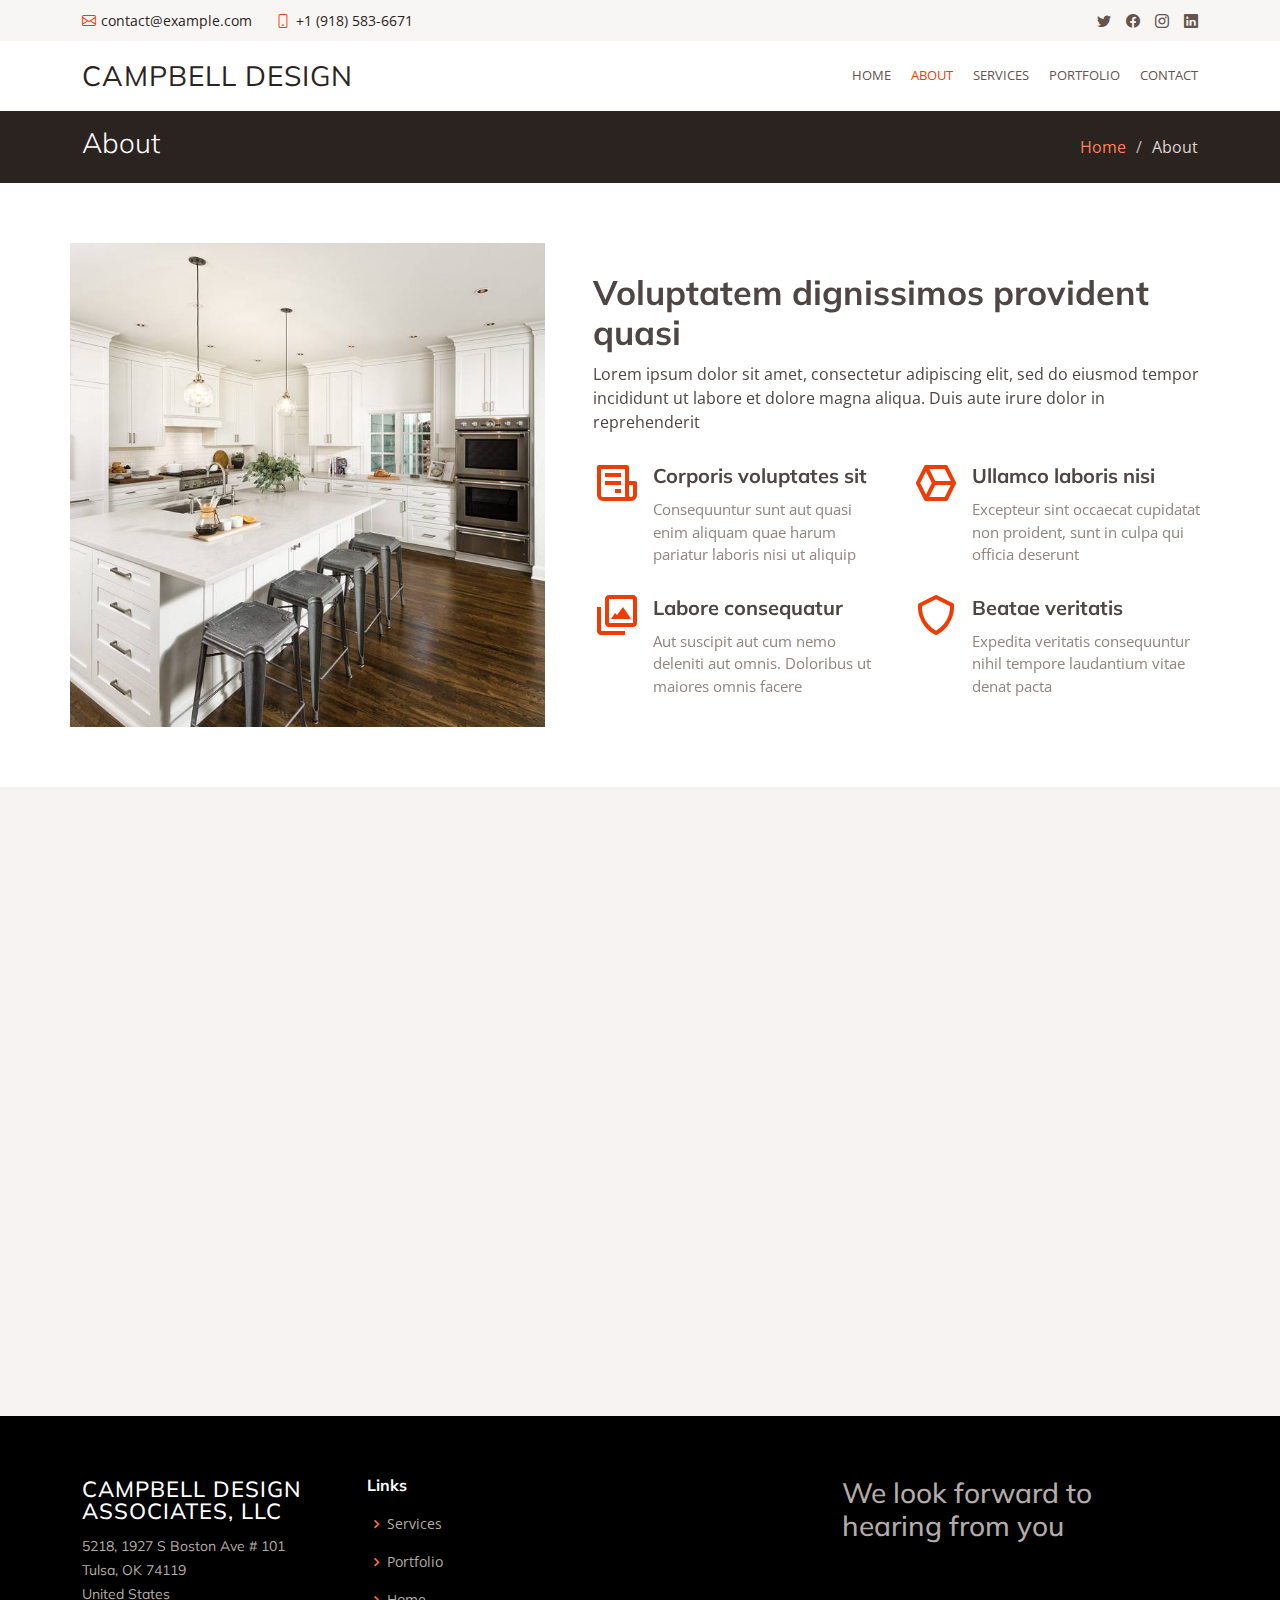
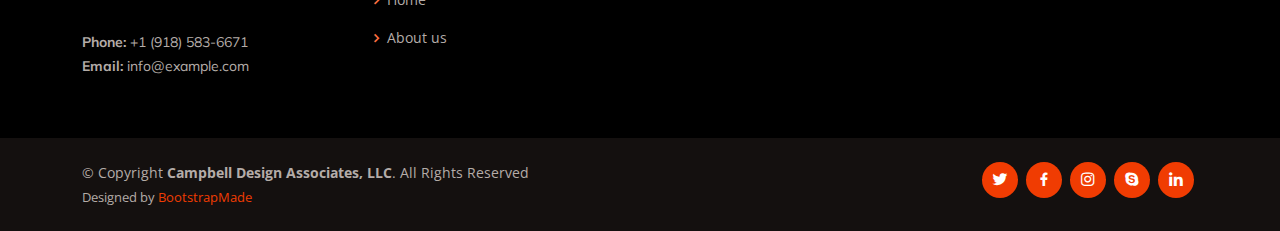
==== about.html @ c4452cfa "Update about.html" ====
<!DOCTYPE html>
<html lang="en">

<head>
  <meta charset="utf-8">
  <meta content="width=device-width, initial-scale=1.0" name="viewport">

  <title>About - Campbell Design Associates</title>
  <meta content="" name="description">
  <meta content="" name="keywords">

  <!-- Favicons -->
  <link href="assets/img/faviconhouse2.png" rel="icon">
  <link href="assets/img/apple-touch-icon.png" rel="apple-touch-icon">

  <!-- Google Fonts -->
  <link href="https://fonts.googleapis.com/css?family=Open+Sans:300,300i,400,400i,600,600i,700,700i|Muli:300,300i,400,400i,500,500i,600,600i,700,700i|Poppins:300,300i,400,400i,500,500i,600,600i,700,700i" rel="stylesheet">

  <!-- Vendor CSS Files -->
  <link href="assets/vendor/animate.css/animate.min.css" rel="stylesheet">
  <link href="assets/vendor/aos/aos.css" rel="stylesheet">
  <link href="assets/vendor/bootstrap/css/bootstrap.min.css" rel="stylesheet">
  <link href="assets/vendor/bootstrap-icons/bootstrap-icons.css" rel="stylesheet">
  <link href="assets/vendor/boxicons/css/boxicons.min.css" rel="stylesheet">
  <link href="assets/vendor/glightbox/css/glightbox.min.css" rel="stylesheet">
  <link href="assets/vendor/swiper/swiper-bundle.min.css" rel="stylesheet">

  <!-- Template Main CSS File -->
  <link href="assets/css/style.css" rel="stylesheet">

  <!-- =======================================================
  * Template Name: Flattern - v4.3.0
  * Template URL: https://bootstrapmade.com/flattern-multipurpose-bootstrap-template/
  * Author: BootstrapMade.com
  * License: https://bootstrapmade.com/license/
  ======================================================== -->
</head>

<body>

  <!-- ======= Top Bar ======= -->
  <section id="topbar" class="d-flex align-items-center">
    <div class="container d-flex justify-content-center justify-content-md-between">
      <div class="contact-info d-flex align-items-center">
        <i class="bi bi-envelope d-flex align-items-center"><a href="mailto:contact@example.com">contact@example.com</a></i>
        <i class="bi bi-phone d-flex align-items-center ms-4"><span>+1 (918) 583-6671</span></i>
      </div>
      <div class="social-links d-none d-md-flex align-items-center">
        <a href="#" class="twitter"><i class="bi bi-twitter"></i></a>
        <a href="#" class="facebook"><i class="bi bi-facebook"></i></a>
        <a href="#" class="instagram"><i class="bi bi-instagram"></i></a>
        <a href="#" class="linkedin"><i class="bi bi-linkedin"></i></i></a>
      </div>
    </div>
  </section>

  <!-- ======= Header ======= -->
  <header id="header" class="d-flex align-items-center">
    <div class="container d-flex justify-content-between">

      <div class="logo">
        <h1 class="text-light"><a href="index.html">Campbell Design</a></h1>
        <!-- Uncomment below if you prefer to use an image logo -->
        <!-- <a href="index.html"><img src="assets/img/logo.png" alt="" class="img-fluid"></a>-->
      </div>

      <nav id="navbar" class="navbar">
        <ul>
          <li><a href="index.html">Home</a></li>
          <li><a class="active" href="about.html">About</a></li>
          <li><a href="services.html">Services</a></li>
          <!--<li><a href="testimonials.html">Testimonials</a></li>-->
          <!--<li><a href="pricing.html">Pricing</a></li>-->
          <li><a href="portfolio.html">Portfolio</a></li>
          <!--<li><a href="blog.html">Blog</a></li>-->
          <!--<li class="dropdown"><a href="#"><span>Drop Down</span> <i class="bi bi-chevron-down"></i></a>
            <ul>
              <li><a href="#">Drop Down 1</a></li>
              <li class="dropdown"><a href="#"><span>Deep Drop Down</span> <i class="bi bi-chevron-right"></i></a>
                <ul>
                  <li><a href="#">Deep Drop Down 1</a></li>
                  <li><a href="#">Deep Drop Down 2</a></li>
                  <li><a href="#">Deep Drop Down 3</a></li>
                  <li><a href="#">Deep Drop Down 4</a></li>
                  <li><a href="#">Deep Drop Down 5</a></li>
                </ul>
              </li>
              <li><a href="#">Drop Down 2</a></li>
              <li><a href="#">Drop Down 3</a></li>
              <li><a href="#">Drop Down 4</a></li>
            </ul>
          </li> -->
          <li><a href="contact.html">Contact</a></li>
        </ul>
        <i class="bi bi-list mobile-nav-toggle"></i>
      </nav><!-- .navbar -->

    </div>
  </header><!-- End Header -->

  <main id="main">

    <!-- ======= Breadcrumbs ======= -->
    <section id="breadcrumbs" class="breadcrumbs">
      <div class="container">

        <div class="d-flex justify-content-between align-items-center">
          <h2>About</h2>
          <ol>
            <li><a href="index.html">Home</a></li>
            <li>About</li>
          </ol>
        </div>

      </div>
    </section><!-- End Breadcrumbs -->

    <!-- ======= About Us Section ======= -->
    <section id="about-us" class="about-us">
      <div class="container">

        <div class="row no-gutters">
          <div class="image col-xl-5 d-flex align-items-stretch justify-content-center justify-content-lg-start" data-aos="fade-right"></div>
          <div class="col-xl-7 ps-0 ps-lg-5 pe-lg-1 d-flex align-items-stretch">
            <div class="content d-flex flex-column justify-content-center">
              <h3 data-aos="fade-up">Voluptatem dignissimos provident quasi</h3>
              <p data-aos="fade-up">
                Lorem ipsum dolor sit amet, consectetur adipiscing elit, sed do eiusmod tempor incididunt ut labore et dolore magna aliqua. Duis aute irure dolor in reprehenderit
              </p>
              <div class="row">
                <div class="col-md-6 icon-box" data-aos="fade-up">
                  <i class="bx bx-receipt"></i>
                  <h4>Corporis voluptates sit</h4>
                  <p>Consequuntur sunt aut quasi enim aliquam quae harum pariatur laboris nisi ut aliquip</p>
                </div>
                <div class="col-md-6 icon-box" data-aos="fade-up" data-aos-delay="100">
                  <i class="bx bx-cube-alt"></i>
                  <h4>Ullamco laboris nisi</h4>
                  <p>Excepteur sint occaecat cupidatat non proident, sunt in culpa qui officia deserunt</p>
                </div>
                <div class="col-md-6 icon-box" data-aos="fade-up" data-aos-delay="200">
                  <i class="bx bx-images"></i>
                  <h4>Labore consequatur</h4>
                  <p>Aut suscipit aut cum nemo deleniti aut omnis. Doloribus ut maiores omnis facere</p>
                </div>
                <div class="col-md-6 icon-box" data-aos="fade-up" data-aos-delay="300">
                  <i class="bx bx-shield"></i>
                  <h4>Beatae veritatis</h4>
                  <p>Expedita veritatis consequuntur nihil tempore laudantium vitae denat pacta</p>
                </div>
              </div>
            </div><!-- End .content-->
          </div>
        </div>

      </div>
    </section><!-- End About Us Section -->

    <!-- ======= Our Team Section ======= -->
    <section id="team" class="team section-bg">
      <div class="container">

        <div class="section-title" data-aos="fade-up">
          <h2>Our <strong>Team</strong></h2>
          <p>Magnam dolores commodi suscipit. Necessitatibus eius consequatur ex aliquid fuga eum quidem. Sit sint consectetur velit. Quisquam quos quisquam cupiditate. Et nemo qui impedit suscipit alias ea. Quia fugiat sit in iste officiis commodi quidem hic quas.</p>
        </div>

        <div class="row">

          <div class="col-lg-3 col-md-6 d-flex align-items-stretch">
            <div class="member" data-aos="fade-up">
              <div class="member-img">
                <img src="assets/img/team/carolyn.png" class="img-fluid" alt="">
                <div class="social">
                  <a href=""><i class="bi bi-twitter"></i></a>
                  <a href=""><i class="bi bi-facebook"></i></a>
                  <a href=""><i class="bi bi-instagram"></i></a>
                  <a href=""><i class="bi bi-linkedin"></i></a>
                </div>
              </div>
              <div class="member-info">
                <h4>Carolyn Nierenberg</h4>
                <span>Owner, Principal Designer</span>
              </div>
            </div>
          </div>

          <div class="col-lg-3 col-md-6 d-flex align-items-stretch">
            <div class="member" data-aos="fade-up" data-aos-delay="100">
              <div class="member-img">
                <img src="assets/img/team/team-2.jpg" class="img-fluid" alt="">
                <div class="social">
                  <a href=""><i class="bi bi-twitter"></i></a>
                  <a href=""><i class="bi bi-facebook"></i></a>
                  <a href=""><i class="bi bi-instagram"></i></a>
                  <a href=""><i class="bi bi-linkedin"></i></a>
                </div>
              </div>
              <div class="member-info">
                <h4>Sarah Jhonson</h4>
                <span>Product Manager</span>
              </div>
            </div>
          </div>

          <div class="col-lg-3 col-md-6 d-flex align-items-stretch">
            <div class="member" data-aos="fade-up" data-aos-delay="200">
              <div class="member-img">
                <img src="assets/img/team/team-3.jpg" class="img-fluid" alt="">
                <div class="social">
                  <a href=""><i class="bi bi-twitter"></i></a>
                  <a href=""><i class="bi bi-facebook"></i></a>
                  <a href=""><i class="bi bi-instagram"></i></a>
                  <a href=""><i class="bi bi-linkedin"></i></a>
                </div>
              </div>
              <div class="member-info">
                <h4>William Anderson</h4>
                <span>CTO</span>
              </div>
            </div>
          </div>

          <div class="col-lg-3 col-md-6 d-flex align-items-stretch">
            <div class="member" data-aos="fade-up" data-aos-delay="300">
              <div class="member-img">
                <img src="assets/img/team/team-4.jpg" class="img-fluid" alt="">
                <div class="social">
                  <a href=""><i class="bi bi-twitter"></i></a>
                  <a href=""><i class="bi bi-facebook"></i></a>
                  <a href=""><i class="bi bi-instagram"></i></a>
                  <a href=""><i class="bi bi-linkedin"></i></a>
                </div>
              </div>
              <div class="member-info">
                <h4>Amanda Jepson</h4>
                <span>Accountant</span>
              </div>
            </div>
          </div>

        </div>

      </div>
    </section><!-- End Our Team Section -->

    <!-- ======= Our Skills Section ======= -->
    <!--
    <section id="skills" class="skills">
      <div class="container">

        <div class="section-title" data-aos="fade-up">
          <h2>Our <strong>Skills</strong></h2>
          <p>Magnam dolores commodi suscipit. Necessitatibus eius consequatur ex aliquid fuga eum quidem. Sit sint consectetur velit. Quisquam quos quisquam cupiditate. Et nemo qui impedit suscipit alias ea. Quia fugiat sit in iste officiis commodi quidem hic quas.</p>
        </div>

        <div class="row skills-content">

          <div class="col-lg-6" data-aos="fade-up">

            <div class="progress">
              <span class="skill">HTML <i class="val">100%</i></span>
              <div class="progress-bar-wrap">
                <div class="progress-bar" role="progressbar" aria-valuenow="100" aria-valuemin="0" aria-valuemax="100"></div>
              </div>
            </div>

            <div class="progress">
              <span class="skill">CSS <i class="val">90%</i></span>
              <div class="progress-bar-wrap">
                <div class="progress-bar" role="progressbar" aria-valuenow="90" aria-valuemin="0" aria-valuemax="100"></div>
              </div>
            </div>

            <div class="progress">
              <span class="skill">JavaScript <i class="val">75%</i></span>
              <div class="progress-bar-wrap">
                <div class="progress-bar" role="progressbar" aria-valuenow="75" aria-valuemin="0" aria-valuemax="100"></div>
              </div>
            </div>

          </div>

          <div class="col-lg-6" data-aos="fade-up" data-aos-delay="100">

            <div class="progress">
              <span class="skill">PHP <i class="val">80%</i></span>
              <div class="progress-bar-wrap">
                <div class="progress-bar" role="progressbar" aria-valuenow="80" aria-valuemin="0" aria-valuemax="100"></div>
              </div>
            </div>

            <div class="progress">
              <span class="skill">WordPress/CMS <i class="val">90%</i></span>
              <div class="progress-bar-wrap">
                <div class="progress-bar" role="progressbar" aria-valuenow="90" aria-valuemin="0" aria-valuemax="100"></div>
              </div>
            </div>

            <div class="progress">
              <span class="skill">Photoshop <i class="val">55%</i></span>
              <div class="progress-bar-wrap">
                <div class="progress-bar" role="progressbar" aria-valuenow="55" aria-valuemin="0" aria-valuemax="100"></div>
              </div>
            </div>

          </div>

        </div>

      </div>
    </section>
    -->
    
    <!-- End Our Skills Section -->

    <!-- ======= Our Clients Section ======= -->
    <!--<section id="clients" class="clients">
      <div class="container">

        <div class="section-title" data-aos="fade-up">
          <h2>Our <strong>Clients</strong></h2>
          <p>Magnam dolores commodi suscipit. Necessitatibus eius consequatur ex aliquid fuga eum quidem. Sit sint consectetur velit. Quisquam quos quisquam cupiditate. Et nemo qui impedit suscipit alias ea. Quia fugiat sit in iste officiis commodi quidem hic quas.</p>
        </div>

        <div class="row no-gutters clients-wrap clearfix" data-aos="fade-up">

          <div class="col-lg-3 col-md-4 col-xs-6">
            <div class="client-logo">
              <img src="assets/img/clients/client-1.png" class="img-fluid" alt="">
            </div>
          </div>

          <div class="col-lg-3 col-md-4 col-xs-6">
            <div class="client-logo">
              <img src="assets/img/clients/client-2.png" class="img-fluid" alt="">
            </div>
          </div>

          <div class="col-lg-3 col-md-4 col-xs-6">
            <div class="client-logo">
              <img src="assets/img/clients/client-3.png" class="img-fluid" alt="">
            </div>
          </div>

          <div class="col-lg-3 col-md-4 col-xs-6">
            <div class="client-logo">
              <img src="assets/img/clients/client-4.png" class="img-fluid" alt="">
            </div>
          </div>

          <div class="col-lg-3 col-md-4 col-xs-6">
            <div class="client-logo">
              <img src="assets/img/clients/client-5.png" class="img-fluid" alt="">
            </div>
          </div>

          <div class="col-lg-3 col-md-4 col-xs-6">
            <div class="client-logo">
              <img src="assets/img/clients/client-6.png" class="img-fluid" alt="">
            </div>
          </div>

          <div class="col-lg-3 col-md-4 col-xs-6">
            <div class="client-logo">
              <img src="assets/img/clients/client-7.png" class="img-fluid" alt="">
            </div>
          </div>

          <div class="col-lg-3 col-md-4 col-xs-6">
            <div class="client-logo">
              <img src="assets/img/clients/client-8.png" class="img-fluid" alt="">
            </div>
          </div>

        </div>

      </div>-->
    </section><!-- End Our Clients Section -->

  </main><!-- End #main -->

  <!-- ======= Footer ======= -->
  <footer id="footer">

    <div class="footer-top">
      <div class="container">
        <div class="row">

          <div class="col-lg-3 col-md-6 footer-contact">
            <h3>Campbell Design Associates, LLC</h3>
            <p>
              5218, 1927 S Boston Ave # 101 <br>
              Tulsa, OK 74119 <br>
              United States <br><br>
              <strong>Phone:</strong> +1 (918) 583-6671<br>
              <strong>Email:</strong> info@example.com<br>
            </p>
          </div>

          <div class="col-lg-2 col-md-6 footer-links">
            <h4>Links</h4>
            <ul>
              <li><i class="bx bx-chevron-right"></i> <a href="https://valerienierenberg.github.io/campbell_design/services.html">Services</a></li>
              <li><i class="bx bx-chevron-right"></i> <a href="https://valerienierenberg.github.io/campbell_design/portfolio.html">Portfolio</a></li>
              <li><i class="bx bx-chevron-right"></i> <a href="https://valerienierenberg.github.io/campbell_design/index.html#">Home</a></li>
              <li><i class="bx bx-chevron-right"></i> <a href="https://valerienierenberg.github.io/campbell_design/about.html">About us</a></li>
            </ul>
          </div>
          
          <div class="col-lg-3 col-md-6 footer-links">
            <!--
            <h4> </h4>
            <ul>
              <li><i class="bx bx-chevron-right"></i> <a href="https://valerienierenberg.github.io/campbell_design/index.html#">Home</a></li>
              <li><i class="bx bx-chevron-right"></i> <a href="https://valerienierenberg.github.io/campbell_design/about.html">About us</a></li>
              <li><i class="bx bx-chevron-right"></i> <a href="#">Privacy policy</a></li>
            </ul>
            -->
          </div>

          <div class="col-lg-4 col-md-6 footer-newsletter">
            <h3>We look forward to hearing from you</h3>
          </div>

        </div>
      </div>
    </div>

    <div class="container d-md-flex py-4">

      <div class="me-md-auto text-center text-md-start">
        <div class="copyright">
          &copy; Copyright <strong><span>Campbell Design Associates, LLC</span></strong>. All Rights Reserved
        </div>
        <div class="credits">
          <!-- All the links in the footer should remain intact. -->
          <!-- You can delete the links only if you purchased the pro version. -->
          <!-- Licensing information: https://bootstrapmade.com/license/ -->
          <!-- Purchase the pro version with working PHP/AJAX contact form: https://bootstrapmade.com/flattern-multipurpose-bootstrap-template/ -->
          Designed by <a href="https://bootstrapmade.com/">BootstrapMade</a>
        </div>
      </div>
      <div class="social-links text-center text-md-right pt-3 pt-md-0">
        <a href="#" class="twitter"><i class="bx bxl-twitter"></i></a>
        <a href="#" class="facebook"><i class="bx bxl-facebook"></i></a>
        <a href="#" class="instagram"><i class="bx bxl-instagram"></i></a>
        <a href="#" class="google-plus"><i class="bx bxl-skype"></i></a>
        <a href="#" class="linkedin"><i class="bx bxl-linkedin"></i></a>
      </div>
    </div>
  </footer><!-- End Footer -->

  <a href="#" class="back-to-top d-flex align-items-center justify-content-center"><i class="bi bi-arrow-up-short"></i></a>

  <!-- Vendor JS Files -->
  <script src="assets/vendor/aos/aos.js"></script>
  <script src="assets/vendor/bootstrap/js/bootstrap.bundle.min.js"></script>
  <script src="assets/vendor/glightbox/js/glightbox.min.js"></script>
  <script src="assets/vendor/isotope-layout/isotope.pkgd.min.js"></script>
  <script src="assets/vendor/php-email-form/validate.js"></script>
  <script src="assets/vendor/swiper/swiper-bundle.min.js"></script>
  <script src="assets/vendor/waypoints/noframework.waypoints.js"></script>

  <!-- Template Main JS File -->
  <script src="assets/js/main.js"></script>

</body>

</html>
---- assets/css/style.css ----
/**
* Template Name: Flattern - v4.3.0
* Template URL: https://bootstrapmade.com/flattern-multipurpose-bootstrap-template/
* Author: BootstrapMade.com
* License: https://bootstrapmade.com/license/
*/

/*--------------------------------------------------------------
# General
--------------------------------------------------------------*/
body {
  font-family: "Open Sans", sans-serif;
  color: #4d4643;
}

a {
  color: #f03c02;
  text-decoration: none;
}

a:hover {
  color: #fd5c28;
  text-decoration: none;
}

h1, h2, h3, h4, h5, h6 {
  font-family: "Muli", sans-serif;
}

/*--------------------------------------------------------------
# Back to top button
--------------------------------------------------------------*/
.back-to-top {
  position: fixed;
  visibility: hidden;
  opacity: 0;
  right: 15px;
  bottom: 15px;
  z-index: 996;
  background: #f03c02;
  width: 40px;
  height: 40px;
  border-radius: 4px;
  transition: all 0.4s;
}

.back-to-top i {
  font-size: 28px;
  color: #fff;
  line-height: 0;
}

.back-to-top:hover {
  background: #fd541e;
  color: #fff;
}

.back-to-top.active {
  visibility: visible;
  opacity: 1;
}

/*--------------------------------------------------------------
# Disable AOS delay on mobile
--------------------------------------------------------------*/
@media screen and (max-width: 768px) {
  [data-aos-delay] {
    transition-delay: 0 !important;
  }
}

/*--------------------------------------------------------------
# Top Bar
--------------------------------------------------------------*/
#topbar {
  background: #f8f6f5;
  padding: 10px 0;
  font-size: 14px;
}

#topbar .contact-info i {
  font-style: normal;
  color: #f03c02;
}

#topbar .contact-info i a, #topbar .contact-info i span {
  padding-left: 5px;
  color: #2b2320;
}

#topbar .contact-info i a {
  line-height: 0;
  transition: 0.3s;
}

#topbar .contact-info i a:hover {
  color: #f03c02;
}

#topbar .social-links a {
  color: #65534c;
  line-height: 0;
  transition: 0.3s;
  margin-left: 15px;
}

#topbar .social-links a:hover {
  color: #f03c02;
}

/*--------------------------------------------------------------
# Header
--------------------------------------------------------------*/
#header {
  height: 70px;
  transition: all 0.5s;
  z-index: 997;
  transition: all 0.5s;
  background: #fff;
}

#header.fixed-top {
  box-shadow: 0px 0px 20px 0px rgba(0, 0, 0, 0.1);
}

#header .logo h1 {
  font-size: 28px;
  margin: 0;
  padding: 10px 0;
  line-height: 1;
  font-weight: 400;
  letter-spacing: 1px;
  text-transform: uppercase;
}

#header .logo h1 a, #header .logo h1 a:hover {
  color: #2b2320;
  text-decoration: none;
}

#header .logo img {
  padding: 0;
  margin: 0;
  max-height: 40px;
}

.scrolled-offset {
  margin-top: 70px;
}

/*--------------------------------------------------------------
# Navigation Menu
--------------------------------------------------------------*/
/**
* Desktop Navigation 
*/
.navbar {
  padding: 0;
}

.navbar ul {
  margin: 0;
  padding: 0;
  display: flex;
  list-style: none;
  align-items: center;
}

.navbar li {
  position: relative;
}

.navbar a, .navbar a:focus {
  display: flex;
  align-items: center;
  justify-content: space-between;
  padding: 10px 0 10px 20px;
  font-size: 13px;
  color: #65534c;
  white-space: nowrap;
  text-transform: uppercase;
  transition: 0.3s;
}

.navbar a i, .navbar a:focus i {
  font-size: 12px;
  line-height: 0;
  margin-left: 5px;
}

.navbar a:hover, .navbar .active, .navbar .active:focus, .navbar li:hover > a {
  color: #f03c02;
}

.navbar .getstarted {
  background: #f03c02;
  padding: 8px 20px;
  margin-left: 30px;
  border-radius: 4px;
  color: #fff;
}

.navbar .getstarted:hover {
  color: #fff;
  background: #fd490f;
}

.navbar .dropdown ul {
  display: block;
  position: absolute;
  left: 14px;
  top: calc(100% + 30px);
  margin: 0;
  padding: 10px 0;
  z-index: 99;
  opacity: 0;
  visibility: hidden;
  background: #fff;
  box-shadow: 0px 0px 30px rgba(127, 137, 161, 0.25);
  transition: 0.3s;
}

.navbar .dropdown ul li {
  min-width: 200px;
}

.navbar .dropdown ul a {
  padding: 10px 20px;
  font-size: 13px;
  text-transform: none;
  font-weight: 500;
  color: #581601;
}

.navbar .dropdown ul a i {
  font-size: 12px;
}

.navbar .dropdown ul a:hover, .navbar .dropdown ul .active:hover, .navbar .dropdown ul li:hover > a {
  color: #f03c02;
}

.navbar .dropdown:hover > ul {
  opacity: 1;
  top: 100%;
  visibility: visible;
}

.navbar .dropdown .dropdown ul {
  top: 0;
  left: calc(100% - 30px);
  visibility: hidden;
}

.navbar .dropdown .dropdown:hover > ul {
  opacity: 1;
  top: 0;
  left: 100%;
  visibility: visible;
}

@media (max-width: 1366px) {
  .navbar .dropdown .dropdown ul {
    left: -90%;
  }
  .navbar .dropdown .dropdown:hover > ul {
    left: -100%;
  }
}

/**
* Mobile Navigation 
*/
.mobile-nav-toggle {
  color: #2b2320;
  font-size: 28px;
  cursor: pointer;
  display: none;
  line-height: 0;
  transition: 0.5s;
}

.mobile-nav-toggle.bi-x {
  color: #fff;
}

@media (max-width: 991px) {
  .mobile-nav-toggle {
    display: block;
  }
  .navbar ul {
    display: none;
  }
}

.navbar-mobile {
  position: fixed;
  overflow: hidden;
  top: 0;
  right: 0;
  left: 0;
  bottom: 0;
  background: rgba(14, 11, 10, 0.9);
  transition: 0.3s;
  z-index: 999;
}

.navbar-mobile .mobile-nav-toggle {
  position: absolute;
  top: 15px;
  right: 15px;
}

.navbar-mobile ul {
  display: block;
  position: absolute;
  top: 55px;
  right: 15px;
  bottom: 15px;
  left: 15px;
  padding: 10px 0;
  background-color: #fff;
  overflow-y: auto;
  transition: 0.3s;
}

.navbar-mobile a {
  padding: 10px 20px;
  font-size: 15px;
  color: #581601;
}

.navbar-mobile a:hover, .navbar-mobile .active, .navbar-mobile li:hover > a {
  color: #f03c02;
}

.navbar-mobile .getstarted {
  margin: 15px;
}

.navbar-mobile .dropdown ul {
  position: static;
  display: none;
  margin: 10px 20px;
  padding: 10px 0;
  z-index: 99;
  opacity: 1;
  visibility: visible;
  background: #fff;
  box-shadow: 0px 0px 30px rgba(127, 137, 161, 0.25);
}

.navbar-mobile .dropdown ul li {
  min-width: 200px;
}

.navbar-mobile .dropdown ul a {
  padding: 10px 20px;
}

.navbar-mobile .dropdown ul a i {
  font-size: 12px;
}

.navbar-mobile .dropdown ul a:hover, .navbar-mobile .dropdown ul .active:hover, .navbar-mobile .dropdown ul li:hover > a {
  color: #f03c02;
}

.navbar-mobile .dropdown > .dropdown-active {
  display: block;
}

/*--------------------------------------------------------------
# Hero Section
--------------------------------------------------------------*/
#hero {
  width: 100%;
  height: 70vh;
  overflow: hidden;
  position: relative;
  padding: 0;
}

#hero .carousel, #hero .carousel-inner, #hero .carousel-item, #hero .carousel-item::before {
  background-size: cover;
  background-position: center;
  background-repeat: no-repeat;
  position: absolute;
  top: 0;
  right: 0;
  left: 0;
  bottom: 0;
}

#hero .carousel-container {
  display: flex;
  align-items: flex-end;
  justify-content: center;
  position: absolute;
  bottom: 60px;
  top: 110px;
  left: 50px;
  right: 50px;
}

#hero .carousel-content {
  background: rgba(28, 23, 21, 0.7);
  padding: 20px;
  color: #fff;
  -webkit-animation-duration: .5s;
  animation-duration: .5s;
  border-top: 5px solid #f03c02;
}

#hero .carousel-content h2 {
  color: #fff;
  margin-bottom: 30px;
  font-size: 28px;
  font-weight: 700;
}

#hero .btn-get-started {
  font-family: "Muli", sans-serif;
  font-weight: 500;
  font-size: 14px;
  letter-spacing: 1px;
  display: inline-block;
  padding: 12px 32px;
  border-radius: 4px;
  transition: 0.5s;
  line-height: 1;
  margin: 10px;
  color: #fff;
  -webkit-animation-delay: 0.8s;
  animation-delay: 0.8s;
  border: 2px solid #f03c02;
}

#hero .btn-get-started:hover {
  background: #f03c02;
  color: #fff;
  text-decoration: none;
}

#hero .carousel-inner .carousel-item {
  transition-property: opacity;
}

#hero .carousel-inner .carousel-item,
#hero .carousel-inner .active.carousel-item-start,
#hero .carousel-inner .active.carousel-item-end {
  opacity: 0;
}

#hero .carousel-inner .active,
#hero .carousel-inner .carousel-item-next.carousel-item-start,
#hero .carousel-inner .carousel-item-prev.carousel-item-end {
  opacity: 1;
  transition: 0.5s;
}

#hero .carousel-inner .carousel-item-next,
#hero .carousel-inner .carousel-item-prev,
#hero .carousel-inner .active.carousel-item-start,
#hero .carousel-inner .active.carousel-item-end {
  left: 0;
  transform: translate3d(0, 0, 0);
}

#hero .carousel-control-prev, #hero .carousel-control-next {
  width: 10%;
}

#hero .carousel-control-next-icon, #hero .carousel-control-prev-icon {
  background: none;
  font-size: 48px;
  line-height: 1;
  width: auto;
  height: auto;
}

#hero .carousel-indicators li {
  cursor: pointer;
}

@media (min-width: 1024px) {
  #hero .carousel-content {
    width: 60%;
  }
  #hero .carousel-control-prev, #hero .carousel-control-next {
    width: 5%;
  }
}

@media (max-width: 992px) {
  #hero {
    height: calc(100vh - 70px);
  }
  #hero .carousel-content h2 {
    margin-bottom: 15px;
    font-size: 22px;
  }
  #hero .carousel-content p {
    font-size: 15px;
  }
}

@media (max-height: 500px) {
  #hero {
    height: 120vh;
  }
}

/*--------------------------------------------------------------
# Sections General
--------------------------------------------------------------*/
section {
  padding: 60px 0;
  overflow: hidden;
}

.section-bg {
  background-color: #f6f3f2;
}

.section-title {
  padding-bottom: 30px;
  text-align: center;
}

.section-title h2 {
  font-size: 28px;
  font-weight: 300;
  margin-bottom: 20px;
  padding-bottom: 0;
  color: #65534c;
}

.section-title h2 strong {
  font-weight: 700;
}

.section-title p {
  margin-bottom: 0;
}

/*--------------------------------------------------------------
# Breadcrumbs
--------------------------------------------------------------*/
.breadcrumbs {
  padding: 15px 0;
  background: #2b2320;
  min-height: 40px;
}

.breadcrumbs h2 {
  font-size: 28px;
  font-weight: 300;
  color: #fff;
}

.breadcrumbs ol {
  display: flex;
  flex-wrap: wrap;
  list-style: none;
  padding: 0;
  margin: 0;
  color: #ded5d2;
}

.breadcrumbs ol a {
  color: #fe825a;
}

.breadcrumbs ol li + li {
  padding-left: 10px;
}

.breadcrumbs ol li + li::before {
  display: inline-block;
  padding-right: 10px;
  color: #c8bab5;
  content: "/";
}

@media (max-width: 768px) {
  .breadcrumbs .d-flex {
    display: block !important;
  }
  .breadcrumbs ol {
    display: block;
  }
  .breadcrumbs ol li {
    display: inline-block;
  }
}

/*--------------------------------------------------------------
# Cta
--------------------------------------------------------------*/
.cta {
  background: #f3f1f0;
  padding: 60px 0;
  color: #574741;
}

.cta h3 {
  font-size: 28px;
  font-weight: 700;
}

.cta h3 span {
  color: #f03c02;
}

.cta p {
  padding: 0;
  margin: 0;
}

.cta .cta-btn {
  font-family: "Poppins", sans-serif;
  text-transform: uppercase;
  font-weight: 500;
  font-size: 14px;
  letter-spacing: 1px;
  display: inline-block;
  padding: 10px 25px;
  border-radius: 2px;
  transition: 0.4s;
  margin: 10px;
  border-radius: 4px;
  border: 2px solid #f03c02;
  color: #f03c02;
  background: #fff;
}

.cta .cta-btn:hover {
  background: #f03c02;
  color: #fff;
}

@media (max-width: 1024px) {
  .cta {
    background-attachment: scroll;
  }
}

@media (min-width: 769px) {
  .cta .cta-btn-container {
    display: flex;
    align-items: center;
    justify-content: flex-end;
  }
}

/*--------------------------------------------------------------
# Services
--------------------------------------------------------------*/
.services .icon-box {
  padding: 50px 20px;
  margin-top: 35px;
  margin-bottom: 25px;
  text-align: center;
  border: 1px solid #ebe6e4;
  height: 200px;
  position: relative;
  background: #faf9f8;
}

.services .icon {
  position: absolute;
  top: -36px;
  left: calc(50% - 36px);
  transition: 0.2s;
  border-radius: 50%;
  border: 6px solid #fff;
  display: flex;
  justify-content: center;
  align-items: center;
  text-align: center;
  width: 72px;
  height: 72px;
  background: #f03c02;
}

.services .icon i {
  color: #fff;
  font-size: 24px;
  line-height: 0;
}

.services .title {
  font-weight: 700;
  margin-bottom: 15px;
  font-size: 18px;
  text-transform: uppercase;
}

.services .title a {
  color: #343a40;
}

.services .icon-box:hover .icon {
  background: #fff;
  border: 2px solid #f03c02;
}

.services .icon-box:hover .icon i {
  color: #f03c02;
}

.services .icon-box:hover .title a {
  color: #f03c02;
}

.services .description {
  line-height: 24px;
  font-size: 14px;
}

/*--------------------------------------------------------------
# Portfolio
--------------------------------------------------------------*/
.portfolio #portfolio-flters {
  padding: 0;
  margin: 0 auto 50px auto;
  list-style: none;
  text-align: center;
}

.portfolio #portfolio-flters li {
  cursor: pointer;
  display: inline-block;
  padding: 8px 20px 10px 20px;
  font-size: 14px;
  font-weight: 400;
  line-height: 1;
  text-transform: uppercase;
  color: #4d4643;
  transition: all 0.3s;
  border-radius: 50px;
}

.portfolio #portfolio-flters li:hover, .portfolio #portfolio-flters li.filter-active {
  color: #fff;
  background: #f03c02;
}

.portfolio #portfolio-flters li:last-child {
  margin-right: 0;
}

.portfolio .portfolio-item {
  margin-bottom: 30px;
}

.portfolio .portfolio-item .portfolio-info {
  opacity: 0;
  position: absolute;
  left: 30px;
  right: 30px;
  bottom: 0;
  z-index: 3;
  transition: all ease-in-out 0.3s;
  background: rgba(255, 255, 255, 0.9);
  padding: 15px;
}

.portfolio .portfolio-item .portfolio-info h4 {
  font-size: 18px;
  color: #fff;
  font-weight: 600;
  color: #2b2320;
}

.portfolio .portfolio-item .portfolio-info p {
  color: #65534c;
  font-size: 14px;
  margin-bottom: 0;
}

.portfolio .portfolio-item .portfolio-info .preview-link, .portfolio .portfolio-item .portfolio-info .details-link {
  position: absolute;
  right: 40px;
  font-size: 24px;
  top: calc(50% - 18px);
  color: #483b36;
}

.portfolio .portfolio-item .portfolio-info .preview-link:hover, .portfolio .portfolio-item .portfolio-info .details-link:hover {
  color: #f03c02;
}

.portfolio .portfolio-item .portfolio-info .details-link {
  right: 10px;
}

.portfolio .portfolio-item .portfolio-links {
  opacity: 0;
  left: 0;
  right: 0;
  text-align: center;
  z-index: 3;
  position: absolute;
  transition: all ease-in-out 0.3s;
}

.portfolio .portfolio-item .portfolio-links a {
  color: #fff;
  margin: 0 2px;
  font-size: 28px;
  display: inline-block;
  transition: 0.3s;
}

.portfolio .portfolio-item .portfolio-links a:hover {
  color: #fe825a;
}

.portfolio .portfolio-item:hover .portfolio-info {
  opacity: 1;
  bottom: 20px;
}

/*--------------------------------------------------------------
# Portfolio Details
--------------------------------------------------------------*/
.portfolio-details {
  padding-top: 40px;
}

.portfolio-details .portfolio-details-slider img {
  width: 100%;
}

.portfolio-details .portfolio-details-slider .swiper-pagination {
  margin-top: 20px;
  position: relative;
}

.portfolio-details .portfolio-details-slider .swiper-pagination .swiper-pagination-bullet {
  width: 12px;
  height: 12px;
  background-color: #fff;
  opacity: 1;
  border: 1px solid #f03c02;
}

.portfolio-details .portfolio-details-slider .swiper-pagination .swiper-pagination-bullet-active {
  background-color: #f03c02;
}

.portfolio-details .portfolio-info {
  padding: 30px;
  box-shadow: 0px 0 30px rgba(43, 35, 32, 0.08);
}

.portfolio-details .portfolio-info h3 {
  font-size: 22px;
  font-weight: 700;
  margin-bottom: 20px;
  padding-bottom: 20px;
  border-bottom: 1px solid #eee;
}

.portfolio-details .portfolio-info ul {
  list-style: none;
  padding: 0;
  font-size: 15px;
}

.portfolio-details .portfolio-info ul li + li {
  margin-top: 10px;
}

.portfolio-details .portfolio-description {
  padding-top: 30px;
}

.portfolio-details .portfolio-description h2 {
  font-size: 26px;
  font-weight: 700;
  margin-bottom: 20px;
}

.portfolio-details .portfolio-description p {
  padding: 0;
}

/*--------------------------------------------------------------
# Clients
--------------------------------------------------------------*/
.clients .clients-wrap {
  border-top: 1px solid #f1eeed;
  border-left: 1px solid #f1eeed;
}

.clients .client-logo {
  padding: 20px;
  display: flex;
  justify-content: center;
  align-items: center;
  border-right: 1px solid #f1eeed;
  border-bottom: 1px solid #f1eeed;
  overflow: hidden;
  background: #fff;
  height: 100px;
}

.clients .client-logo img {
  transition: all 0.3s ease-in-out;
  height: 36px;
  filter: grayscale(100%);
}

.clients .client-logo:hover img {
  filter: none;
  transform: scale(1.1);
}

/*--------------------------------------------------------------
# About Us
--------------------------------------------------------------*/
.about-us .content {
  padding: 30px 0;
}

.about-us .content h3 {
  font-weight: 700;
  font-size: 34px;
}

.about-us .content p {
  margin-bottom: 0;
}

.about-us .content .icon-box {
  margin-top: 25px;
}

.about-us .content .icon-box h4 {
  font-size: 20px;
  font-weight: 700;
  margin: 5px 0 10px 60px;
}

.about-us .content .icon-box i {
  font-size: 48px;
  float: left;
  color: #f03c02;
}

.about-us .content .icon-box p {
  font-size: 15px;
  color: #90847f;
  margin-left: 60px;
}

.about-us .image {
  background: url("../img/aboutkitchen.jpg") center center no-repeat;
  background-size: cover;
  min-height: 400px;
}

@media (max-width: 991px) {
  .about-us .image {
    text-align: center;
  }
  .about-us .image img {
    max-width: 80%;
  }
}

@media (max-width: 667px) {
  .about-us .image img {
    max-width: 100%;
  }
}

/*--------------------------------------------------------------
# Our Team
--------------------------------------------------------------*/
.team .member {
  margin-bottom: 20px;
  overflow: hidden;
  text-align: center;
  border-radius: 5px;
  background: #fff;
  box-shadow: 0px 2px 15px rgba(0, 0, 0, 0.1);
}

.team .member .member-img {
  position: relative;
  overflow: hidden;
}

.team .member .social {
  position: absolute;
  left: 0;
  bottom: 0;
  right: 0;
  height: 40px;
  opacity: 0;
  transition: ease-in-out 0.3s;
  background: rgba(255, 255, 255, 0.85);
  display: flex;
  align-items: center;
  justify-content: center;
}

.team .member .social a {
  transition: color 0.3s;
  color: #2b2320;
  margin: 0 10px;
  display: inline-flex;
  align-items: center;
  justify-content: center;
}

.team .member .social a:hover {
  color: #f03c02;
}

.team .member .social i {
  font-size: 18px;
  line-height: 0;
}

.team .member .member-info {
  padding: 25px 15px;
}

.team .member .member-info h4 {
  font-weight: 700;
  margin-bottom: 5px;
  font-size: 18px;
  color: #2b2320;
}

.team .member .member-info span {
  display: block;
  font-size: 13px;
  font-weight: 400;
  color: #b4aca8;
}

.team .member .member-info p {
  font-style: italic;
  font-size: 14px;
  line-height: 26px;
  color: #847872;
}

.team .member:hover .social {
  opacity: 1;
}

/*--------------------------------------------------------------
# Our Skills
--------------------------------------------------------------*/
.skills .progress {
  height: 50px;
  display: block;
  background: none;
}

.skills .progress .skill {
  padding: 0;
  margin: 0 0 6px 0;
  text-transform: uppercase;
  display: block;
  font-weight: 600;
  font-family: "Poppins", sans-serif;
  color: #2b2320;
}

.skills .progress .skill .val {
  float: right;
  font-style: normal;
}

.skills .progress-bar-wrap {
  background: #ded5d2;
}

.skills .progress-bar {
  width: 1px;
  height: 10px;
  transition: .9s;
  background-color: #f03c02;
}

/*--------------------------------------------------------------
# Features
--------------------------------------------------------------*/
.features {
  padding-top: 0;
}

.features .nav-tabs {
  border: 0;
}

.features .nav-link {
  border: 0;
  padding: 25px 20px;
  transition: 0.3s;
  color: #2b2320;
}

.features .nav-link:hover {
  color: #f03c02;
}

.features .nav-link h4 {
  font-size: 18px;
  font-weight: 600;
}

.features .nav-link p {
  font-size: 14px;
  margin-bottom: 0;
}

.features .nav-link.active {
  box-shadow: 0px 0 15px rgba(0, 0, 0, 0.12);
  color: #f03c02;
}

.features .tab-pane.active {
  -webkit-animation: slide-down 0.5s ease-out;
  animation: slide-down 0.5s ease-out;
}

@-webkit-keyframes slide-down {
  0% {
    opacity: 0;
  }
  100% {
    opacity: 1;
  }
}

@keyframes slide-down {
  0% {
    opacity: 0;
  }
  100% {
    opacity: 1;
  }
}

/*--------------------------------------------------------------
# Pricing
--------------------------------------------------------------*/
.pricing .box {
  padding: 20px;
  background: #f3f1f0;
  text-align: center;
  border-radius: 8px;
  position: relative;
  overflow: hidden;
}

.pricing h3 {
  font-weight: 400;
  padding: 15px;
  font-size: 18px;
  text-transform: uppercase;
  font-weight: 600;
  color: #2b2320;
}

.pricing h4 {
  font-size: 42px;
  color: #f03c02;
  font-weight: 500;
  font-family: "Open Sans", sans-serif;
  margin-bottom: 20px;
}

.pricing h4 sup {
  font-size: 20px;
  top: -15px;
  left: -3px;
}

.pricing h4 span {
  color: #bababa;
  font-size: 16px;
  font-weight: 300;
}

.pricing ul {
  padding: 0;
  list-style: none;
  color: #2b2320;
  text-align: center;
  line-height: 20px;
  font-size: 14px;
}

.pricing ul li {
  padding-bottom: 16px;
}

.pricing ul .na {
  color: #ccc;
  text-decoration: line-through;
}

.pricing .btn-wrap {
  padding: 15px;
  text-align: center;
}

.pricing .btn-buy {
  color: #9c847b;
  border: 2px solid #e9e3e1;
  display: inline-block;
  padding: 10px 40px 12px 40px;
  border-radius: 4px;
  transition: none;
  font-size: 14px;
  font-weight: 400;
  font-family: "Muli", sans-serif;
  font-weight: 600;
  transition: 0.3s;
}

.pricing .btn-buy:hover {
  color: #f03c02;
  border-color: #f03c02;
}

.pricing .featured {
  background: #fd5c28;
  box-shadow: none;
}

.pricing .featured h3, .pricing .featured h4, .pricing .featured h4 span, .pricing .featured ul, .pricing .featured ul .na {
  color: #fff;
}

.pricing .featured .btn-wrap {
  padding: 15px;
  text-align: center;
}

.pricing .featured .btn-buy {
  color: #fff;
  border-color: rgba(255, 255, 255, 0.5);
}

.pricing .featured .btn-buy:hover {
  color: #f03c02;
  background: #fff;
  border-color: #fff;
}

/*--------------------------------------------------------------
# Cta Pricing
--------------------------------------------------------------*/
.cta-pricing {
  background: #f3f1f0;
  color: #65534c;
}

.cta-pricing h3 {
  font-size: 28px;
  font-weight: 700;
}

.cta-pricing .cta-btn {
  font-family: "Poppins", sans-serif;
  text-transform: uppercase;
  font-weight: 500;
  font-size: 14px;
  letter-spacing: 1px;
  display: inline-block;
  padding: 10px 25px;
  border-radius: 2px;
  transition: 0.4s;
  margin: 10px;
  border-radius: 4px;
  border: 2px solid #f03c02;
  color: #f03c02;
  background: #fff;
}

.cta-pricing .cta-btn:hover {
  background: #f03c02;
  color: #fff;
}

/*--------------------------------------------------------------
# Testimonials
--------------------------------------------------------------*/
.testimonials .testimonial-item {
  box-sizing: content-box;
  padding: 40px;
  box-shadow: 0px 2px 12px rgba(0, 0, 0, 0.08);
  position: relative;
  background: #fff;
}

.testimonials .testimonial-item .testimonial-img {
  width: 90px;
  border-radius: 50px;
  border: 6px solid #fff;
  float: left;
  margin: 0 10px 0 0;
}

.testimonials .testimonial-item h3 {
  font-size: 18px;
  font-weight: bold;
  margin: 10px 0 5px 0;
  color: #111;
}

.testimonials .testimonial-item h4 {
  font-size: 14px;
  color: #999;
  margin: 0;
}

.testimonials .testimonial-item .quote-icon-left, .testimonials .testimonial-item .quote-icon-right {
  color: #fecfc0;
  font-size: 26px;
}

.testimonials .testimonial-item .quote-icon-left {
  display: inline-block;
  left: -5px;
  position: relative;
}

.testimonials .testimonial-item .quote-icon-right {
  display: inline-block;
  right: -5px;
  position: relative;
  top: 10px;
}

.testimonials .testimonial-item p {
  font-style: italic;
  margin: 15px 0 0 0;
  padding: 0;
}

/*--------------------------------------------------------------
# Contact
--------------------------------------------------------------*/
.contact .info-wrap {
  box-shadow: 0px 2px 15px rgba(0, 0, 0, 0.1);
  padding: 30px;
}

.contact .info {
  background: #fff;
}

.contact .info i {
  font-size: 20px;
  color: #f03c02;
  float: left;
  width: 44px;
  height: 44px;
  background: #ffeee8;
  display: flex;
  justify-content: center;
  align-items: center;
  border-radius: 50px;
  transition: all 0.3s ease-in-out;
}

.contact .info h4 {
  padding: 0 0 0 60px;
  font-size: 22px;
  font-weight: 600;
  margin-bottom: 5px;
  color: #2b2320;
}

.contact .info p {
  padding: 0 0 0 60px;
  margin-bottom: 0;
  font-size: 14px;
  color: #65534c;
}

.contact .info:hover i {
  background: #f03c02;
  color: #fff;
}

.contact .php-email-form {
  width: 100%;
  box-shadow: 0 0 24px 0 rgba(0, 0, 0, 0.12);
  padding: 30px;
  background: #fff;
}

.contact .php-email-form .form-group {
  padding-bottom: 8px;
}

.contact .php-email-form .error-message {
  display: none;
  color: #fff;
  background: #ed3c0d;
  text-align: left;
  padding: 15px;
  font-weight: 600;
}

.contact .php-email-form .error-message br + br {
  margin-top: 25px;
}

.contact .php-email-form .sent-message {
  display: none;
  color: #fff;
  background: #18d26e;
  text-align: center;
  padding: 15px;
  font-weight: 600;
}

.contact .php-email-form .loading {
  display: none;
  background: #fff;
  text-align: center;
  padding: 15px;
}

.contact .php-email-form .loading:before {
  content: "";
  display: inline-block;
  border-radius: 50%;
  width: 24px;
  height: 24px;
  margin: 0 10px -6px 0;
  border: 3px solid #18d26e;
  border-top-color: #eee;
  -webkit-animation: animate-loading 1s linear infinite;
  animation: animate-loading 1s linear infinite;
}

.contact .php-email-form input, .contact .php-email-form textarea {
  border-radius: 0;
  box-shadow: none;
  font-size: 14px;
}

.contact .php-email-form input {
  height: 44px;
}

.contact .php-email-form textarea {
  padding: 10px 12px;
}

.contact .php-email-form button[type="submit"] {
  background: #f03c02;
  border: 0;
  padding: 10px 24px;
  color: #fff;
  transition: 0.4s;
  border-radius: 4px;
}

.contact .php-email-form button[type="submit"]:hover {
  background: #fd5c28;
}

@-webkit-keyframes animate-loading {
  0% {
    transform: rotate(0deg);
  }
  100% {
    transform: rotate(360deg);
  }
}

@keyframes animate-loading {
  0% {
    transform: rotate(0deg);
  }
  100% {
    transform: rotate(360deg);
  }
}

/*--------------------------------------------------------------
# Blog
--------------------------------------------------------------*/
.blog {
  padding: 40px 0 20px 0;
}

.blog .entry {
  padding: 30px;
  margin-bottom: 60px;
  box-shadow: 0 4px 16px rgba(0, 0, 0, 0.1);
}

.blog .entry .entry-img {
  max-height: 440px;
  margin: -30px -30px 20px -30px;
  overflow: hidden;
}

.blog .entry .entry-title {
  font-size: 28px;
  font-weight: bold;
  padding: 0;
  margin: 0 0 20px 0;
}

.blog .entry .entry-title a {
  color: #2b2320;
  transition: 0.3s;
}

.blog .entry .entry-title a:hover {
  color: #f03c02;
}

.blog .entry .entry-meta {
  margin-bottom: 15px;
  color: #9c847b;
}

.blog .entry .entry-meta ul {
  display: flex;
  flex-wrap: wrap;
  list-style: none;
  align-items: center;
  padding: 0;
  margin: 0;
}

.blog .entry .entry-meta ul li + li {
  padding-left: 20px;
}

.blog .entry .entry-meta i {
  font-size: 16px;
  margin-right: 8px;
  line-height: 0;
}

.blog .entry .entry-meta a {
  color: #847872;
  font-size: 14px;
  display: inline-block;
  line-height: 1;
}

.blog .entry .entry-content p {
  line-height: 24px;
}

.blog .entry .entry-content .read-more {
  -moz-text-align-last: right;
  text-align-last: right;
}

.blog .entry .entry-content .read-more a {
  display: inline-block;
  background: #f03c02;
  color: #fff;
  padding: 6px 20px;
  transition: 0.3s;
  font-size: 14px;
  border-radius: 4px;
}

.blog .entry .entry-content .read-more a:hover {
  background: #fd490f;
}

.blog .entry .entry-content h3 {
  font-size: 22px;
  margin-top: 30px;
  font-weight: bold;
}

.blog .entry .entry-content blockquote {
  overflow: hidden;
  background-color: #fafafa;
  padding: 60px;
  position: relative;
  text-align: center;
  margin: 20px 0;
}

.blog .entry .entry-content blockquote p {
  color: #4d4643;
  line-height: 1.6;
  margin-bottom: 0;
  font-style: italic;
  font-weight: 500;
  font-size: 22px;
}

.blog .entry .entry-content blockquote::after {
  content: '';
  position: absolute;
  left: 0;
  top: 0;
  bottom: 0;
  width: 3px;
  background-color: #2b2320;
  margin-top: 20px;
  margin-bottom: 20px;
}

.blog .entry .entry-footer {
  padding-top: 10px;
  border-top: 1px solid #e6e6e6;
}

.blog .entry .entry-footer i {
  color: #836a61;
  display: inline;
}

.blog .entry .entry-footer a {
  color: #3a2f2b;
  transition: 0.3s;
}

.blog .entry .entry-footer a:hover {
  color: #f03c02;
}

.blog .entry .entry-footer .cats {
  list-style: none;
  display: inline;
  padding: 0 20px 0 0;
  font-size: 14px;
}

.blog .entry .entry-footer .cats li {
  display: inline-block;
}

.blog .entry .entry-footer .tags {
  list-style: none;
  display: inline;
  padding: 0;
  font-size: 14px;
}

.blog .entry .entry-footer .tags li {
  display: inline-block;
}

.blog .entry .entry-footer .tags li + li::before {
  padding-right: 6px;
  color: #6c757d;
  content: ",";
}

.blog .entry .entry-footer .share {
  font-size: 16px;
}

.blog .entry .entry-footer .share i {
  padding-left: 5px;
}

.blog .entry-single {
  margin-bottom: 30px;
}

.blog .blog-author {
  padding: 20px;
  margin-bottom: 30px;
  box-shadow: 0 4px 16px rgba(0, 0, 0, 0.1);
}

.blog .blog-author img {
  width: 120px;
  margin-right: 20px;
}

.blog .blog-author h4 {
  font-weight: 600;
  font-size: 22px;
  margin-bottom: 0px;
  padding: 0;
  color: #2b2320;
}

.blog .blog-author .social-links {
  margin: 0 10px 10px 0;
}

.blog .blog-author .social-links a {
  color: rgba(43, 35, 32, 0.5);
  margin-right: 5px;
}

.blog .blog-author p {
  font-style: italic;
  color: #bfb9b6;
}

.blog .blog-comments {
  margin-bottom: 30px;
}

.blog .blog-comments .comments-count {
  font-weight: bold;
}

.blog .blog-comments .comment {
  margin-top: 30px;
  position: relative;
}

.blog .blog-comments .comment .comment-img {
  margin-right: 14px;
}

.blog .blog-comments .comment .comment-img img {
  width: 60px;
}

.blog .blog-comments .comment h5 {
  font-size: 16px;
  margin-bottom: 2px;
}

.blog .blog-comments .comment h5 a {
  font-weight: bold;
  color: #4d4643;
  transition: 0.3s;
}

.blog .blog-comments .comment h5 a:hover {
  color: #f03c02;
}

.blog .blog-comments .comment h5 .reply {
  padding-left: 10px;
  color: #2b2320;
}

.blog .blog-comments .comment h5 .reply i {
  font-size: 20px;
}

.blog .blog-comments .comment time {
  display: block;
  font-size: 14px;
  color: #483b36;
  margin-bottom: 5px;
}

.blog .blog-comments .comment.comment-reply {
  padding-left: 40px;
}

.blog .blog-comments .reply-form {
  margin-top: 30px;
  padding: 30px;
  box-shadow: 0 4px 16px rgba(0, 0, 0, 0.1);
}

.blog .blog-comments .reply-form h4 {
  font-weight: bold;
  font-size: 22px;
}

.blog .blog-comments .reply-form p {
  font-size: 14px;
}

.blog .blog-comments .reply-form input {
  border-radius: 4px;
  padding: 10px 10px;
  font-size: 14px;
}

.blog .blog-comments .reply-form input:focus {
  box-shadow: none;
  border-color: #fe825a;
}

.blog .blog-comments .reply-form textarea {
  border-radius: 4px;
  padding: 10px 10px;
  font-size: 14px;
}

.blog .blog-comments .reply-form textarea:focus {
  box-shadow: none;
  border-color: #fe825a;
}

.blog .blog-comments .reply-form .form-group {
  margin-bottom: 25px;
}

.blog .blog-comments .reply-form .btn-primary {
  border-radius: 4px;
  padding: 10px 20px;
  border: 0;
  background-color: #2b2320;
}

.blog .blog-comments .reply-form .btn-primary:hover {
  background-color: #3a2f2b;
}

.blog .blog-pagination {
  color: #65534c;
}

.blog .blog-pagination ul {
  display: flex;
  padding: 0;
  margin: 0;
  list-style: none;
}

.blog .blog-pagination li {
  margin: 0 5px;
  transition: 0.3s;
}

.blog .blog-pagination li a {
  color: #2b2320;
  padding: 7px 16px;
  display: flex;
  align-items: center;
  justify-content: center;
}

.blog .blog-pagination li.active, .blog .blog-pagination li:hover {
  background: #f03c02;
}

.blog .blog-pagination li.active a, .blog .blog-pagination li:hover a {
  color: #fff;
}

.blog .sidebar {
  padding: 30px;
  margin: 0 0 60px 20px;
  box-shadow: 0 4px 16px rgba(0, 0, 0, 0.1);
}

.blog .sidebar .sidebar-title {
  font-size: 20px;
  font-weight: 700;
  padding: 0 0 0 0;
  margin: 0 0 15px 0;
  color: #2b2320;
  position: relative;
}

.blog .sidebar .sidebar-item {
  margin-bottom: 30px;
}

.blog .sidebar .search-form form {
  background: #fff;
  border: 1px solid #ddd;
  padding: 3px 10px;
  position: relative;
}

.blog .sidebar .search-form form input[type="text"] {
  border: 0;
  padding: 4px;
  border-radius: 4px;
  width: calc(100% - 40px);
}

.blog .sidebar .search-form form button {
  position: absolute;
  top: 0;
  right: 0;
  bottom: 0;
  border: 0;
  background: none;
  font-size: 16px;
  padding: 0 15px;
  margin: -1px;
  background: #f03c02;
  color: #fff;
  transition: 0.3s;
  border-radius: 0 4px 4px 0;
  line-height: 0;
}

.blog .sidebar .search-form form button i {
  line-height: 0;
}

.blog .sidebar .search-form form button:hover {
  background: #fd4509;
}

.blog .sidebar .categories ul {
  list-style: none;
  padding: 0;
}

.blog .sidebar .categories ul li + li {
  padding-top: 10px;
}

.blog .sidebar .categories ul a {
  color: #2b2320;
  transition: 0.3s;
}

.blog .sidebar .categories ul a:hover {
  color: #f03c02;
}

.blog .sidebar .categories ul a span {
  padding-left: 5px;
  color: #b4aca8;
  font-size: 14px;
}

.blog .sidebar .recent-posts .post-item + .post-item {
  margin-top: 15px;
}

.blog .sidebar .recent-posts img {
  width: 80px;
  float: left;
}

.blog .sidebar .recent-posts h4 {
  font-size: 15px;
  margin-left: 95px;
  font-weight: bold;
}

.blog .sidebar .recent-posts h4 a {
  color: #2b2320;
  transition: 0.3s;
}

.blog .sidebar .recent-posts h4 a:hover {
  color: #f03c02;
}

.blog .sidebar .recent-posts time {
  display: block;
  margin-left: 95px;
  font-style: italic;
  font-size: 14px;
  color: #b4aca8;
}

.blog .sidebar .tags {
  margin-bottom: -10px;
}

.blog .sidebar .tags ul {
  list-style: none;
  padding: 0;
}

.blog .sidebar .tags ul li {
  display: inline-block;
}

.blog .sidebar .tags ul a {
  color: #745f56;
  font-size: 14px;
  padding: 6px 14px;
  margin: 0 6px 8px 0;
  border: 1px solid #ded5d2;
  display: inline-block;
  transition: 0.3s;
}

.blog .sidebar .tags ul a:hover {
  color: #fff;
  border: 1px solid #f03c02;
  background: #f03c02;
}

.blog .sidebar .tags ul a span {
  padding-left: 5px;
  color: #c8bab5;
  font-size: 14px;
}

/*--------------------------------------------------------------
# Footer
--------------------------------------------------------------*/
#footer {
  color: #b4aca8;
  font-size: 14px;
  background: #14100f;
}

#footer .footer-top {
  padding: 60px 0 30px 0;
  background: black;
}

#footer .footer-top .footer-contact {
  margin-bottom: 30px;
}

#footer .footer-top .footer-contact h3 {
  font-size: 22px;
  margin: 0 0 10px 0;
  padding: 2px 0 2px 0;
  line-height: 1;
  font-weight: 500;
  letter-spacing: 1px;
  text-transform: uppercase;
  color: #fff;
}

#footer .footer-top .footer-contact p {
  font-size: 14px;
  line-height: 24px;
  margin-bottom: 0;
  font-family: "Muli", sans-serif;
  color: #b4aca8;
}

#footer .footer-top h4 {
  font-size: 16px;
  font-weight: bold;
  color: #fff;
  position: relative;
  padding-bottom: 12px;
}

#footer .footer-top .footer-links {
  margin-bottom: 30px;
}

#footer .footer-top .footer-links ul {
  list-style: none;
  padding: 0;
  margin: 0;
}

#footer .footer-top .footer-links ul i {
  padding-right: 2px;
  color: #fd6f41;
  font-size: 18px;
  line-height: 1;
}

#footer .footer-top .footer-links ul li {
  padding: 10px 0;
  display: flex;
  align-items: center;
}

#footer .footer-top .footer-links ul li:first-child {
  padding-top: 0;
}

#footer .footer-top .footer-links ul a {
  color: #b4aca8;
  transition: 0.3s;
  display: inline-block;
  line-height: 1;
}

#footer .footer-top .footer-links ul a:hover {
  text-decoration: none;
  color: #fd6f41;
}

#footer .footer-newsletter {
  font-size: 15px;
}

#footer .footer-newsletter h4 {
  font-size: 16px;
  font-weight: bold;
  color: #fff;
  position: relative;
  padding-bottom: 12px;
}

#footer .footer-newsletter form {
  margin-top: 30px;
  background: #fff;
  padding: 6px 6px;
  position: relative;
  border-radius: 4px 0 0 4px;
  text-align: left;
}

#footer .footer-newsletter form input[type="email"] {
  border: 0;
  padding: 4px 8px;
  width: calc(100% - 100px);
}

#footer .footer-newsletter form input[type="submit"] {
  position: absolute;
  top: 0;
  right: -4px;
  bottom: 0;
  border: 0;
  background: none;
  font-size: 16px;
  padding: 0 20px;
  background: #f03c02;
  color: #fff;
  transition: 0.3s;
  border-radius: 0 4px 4px 0;
  box-shadow: 0px 2px 15px rgba(0, 0, 0, 0.1);
}

#footer .footer-newsletter form input[type="submit"]:hover {
  background: #fd5c28;
}

#footer .credits {
  padding-top: 5px;
  font-size: 13px;
  color: #b4aca8;
}

#footer .social-links a {
  font-size: 18px;
  display: inline-block;
  background: #f03c02;
  color: #fff;
  line-height: 1;
  padding: 8px 0;
  margin-right: 4px;
  border-radius: 50%;
  text-align: center;
  width: 36px;
  height: 36px;
  transition: 0.3s;
}

#footer .social-links a:hover {
  background: #fd5c28;
  color: #fff;
  text-decoration: none;
}
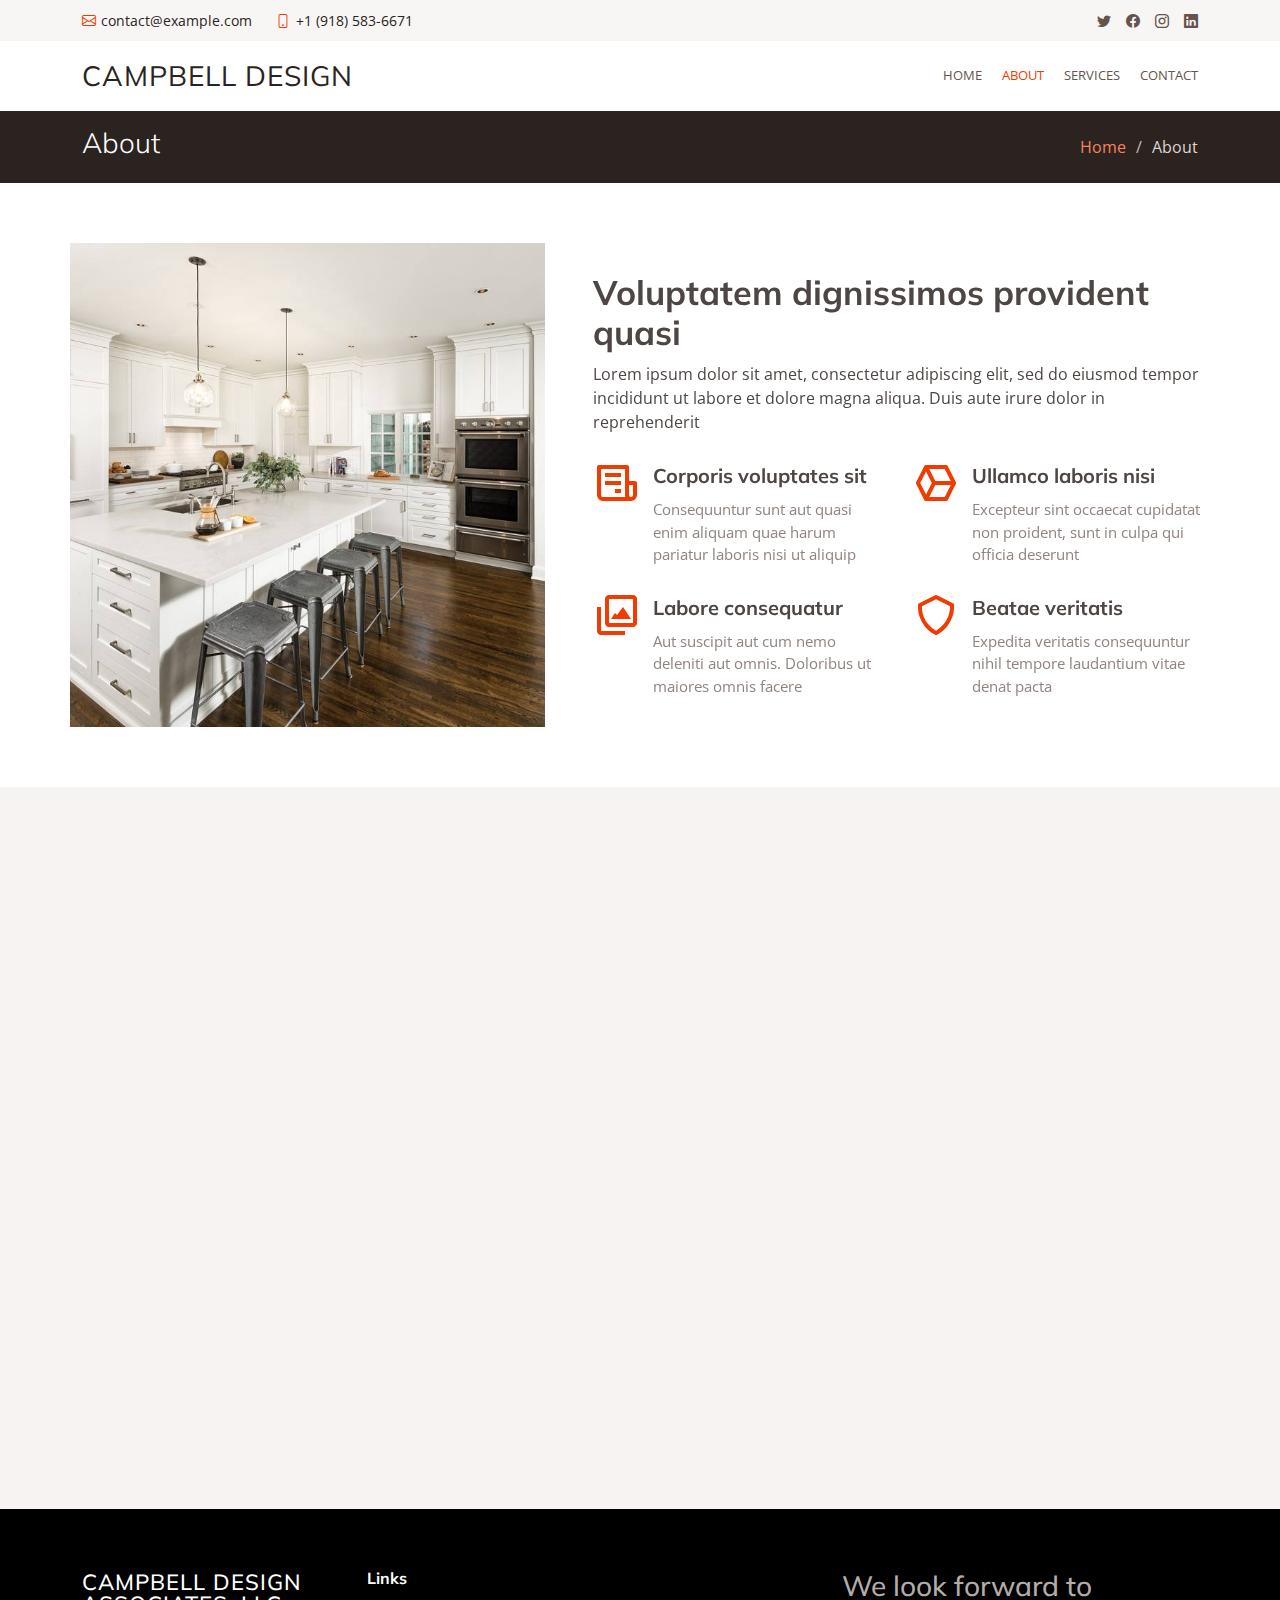
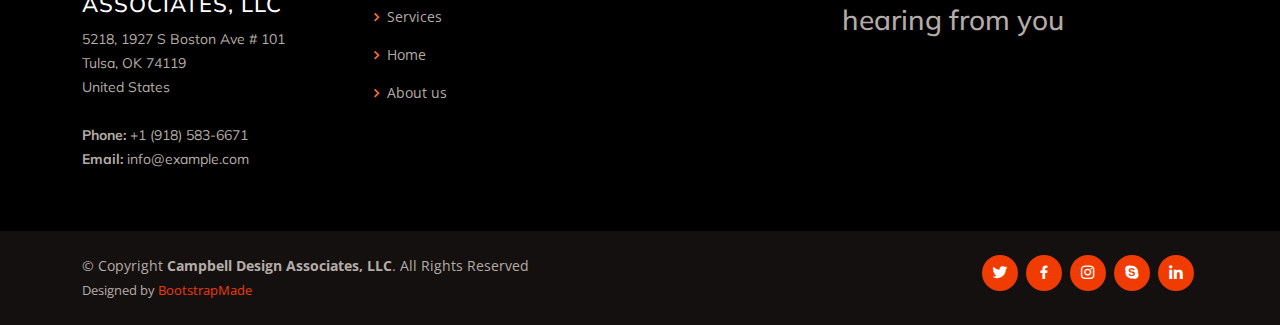
==== commit 14542150: "Update about.html" ====
--- a/about.html
+++ b/about.html
@@ -71,7 +71,7 @@
           <li><a href="services.html">Services</a></li>
           <!--<li><a href="testimonials.html">Testimonials</a></li>-->
           <!--<li><a href="pricing.html">Pricing</a></li>-->
-          <li><a href="portfolio.html">Portfolio</a></li>
+          <!--<li><a href="portfolio.html">Portfolio</a></li>-->
           <!--<li><a href="blog.html">Blog</a></li>-->
           <!--<li class="dropdown"><a href="#"><span>Drop Down</span> <i class="bi bi-chevron-down"></i></a>
             <ul>
@@ -402,7 +402,7 @@
             <h4>Links</h4>
             <ul>
               <li><i class="bx bx-chevron-right"></i> <a href="https://valerienierenberg.github.io/campbell_design/services.html">Services</a></li>
-              <li><i class="bx bx-chevron-right"></i> <a href="https://valerienierenberg.github.io/campbell_design/portfolio.html">Portfolio</a></li>
+              <!--<li><i class="bx bx-chevron-right"></i> <a href="https://valerienierenberg.github.io/campbell_design/portfolio.html">Portfolio</a></li>-->
               <li><i class="bx bx-chevron-right"></i> <a href="https://valerienierenberg.github.io/campbell_design/index.html#">Home</a></li>
               <li><i class="bx bx-chevron-right"></i> <a href="https://valerienierenberg.github.io/campbell_design/about.html">About us</a></li>
             </ul>
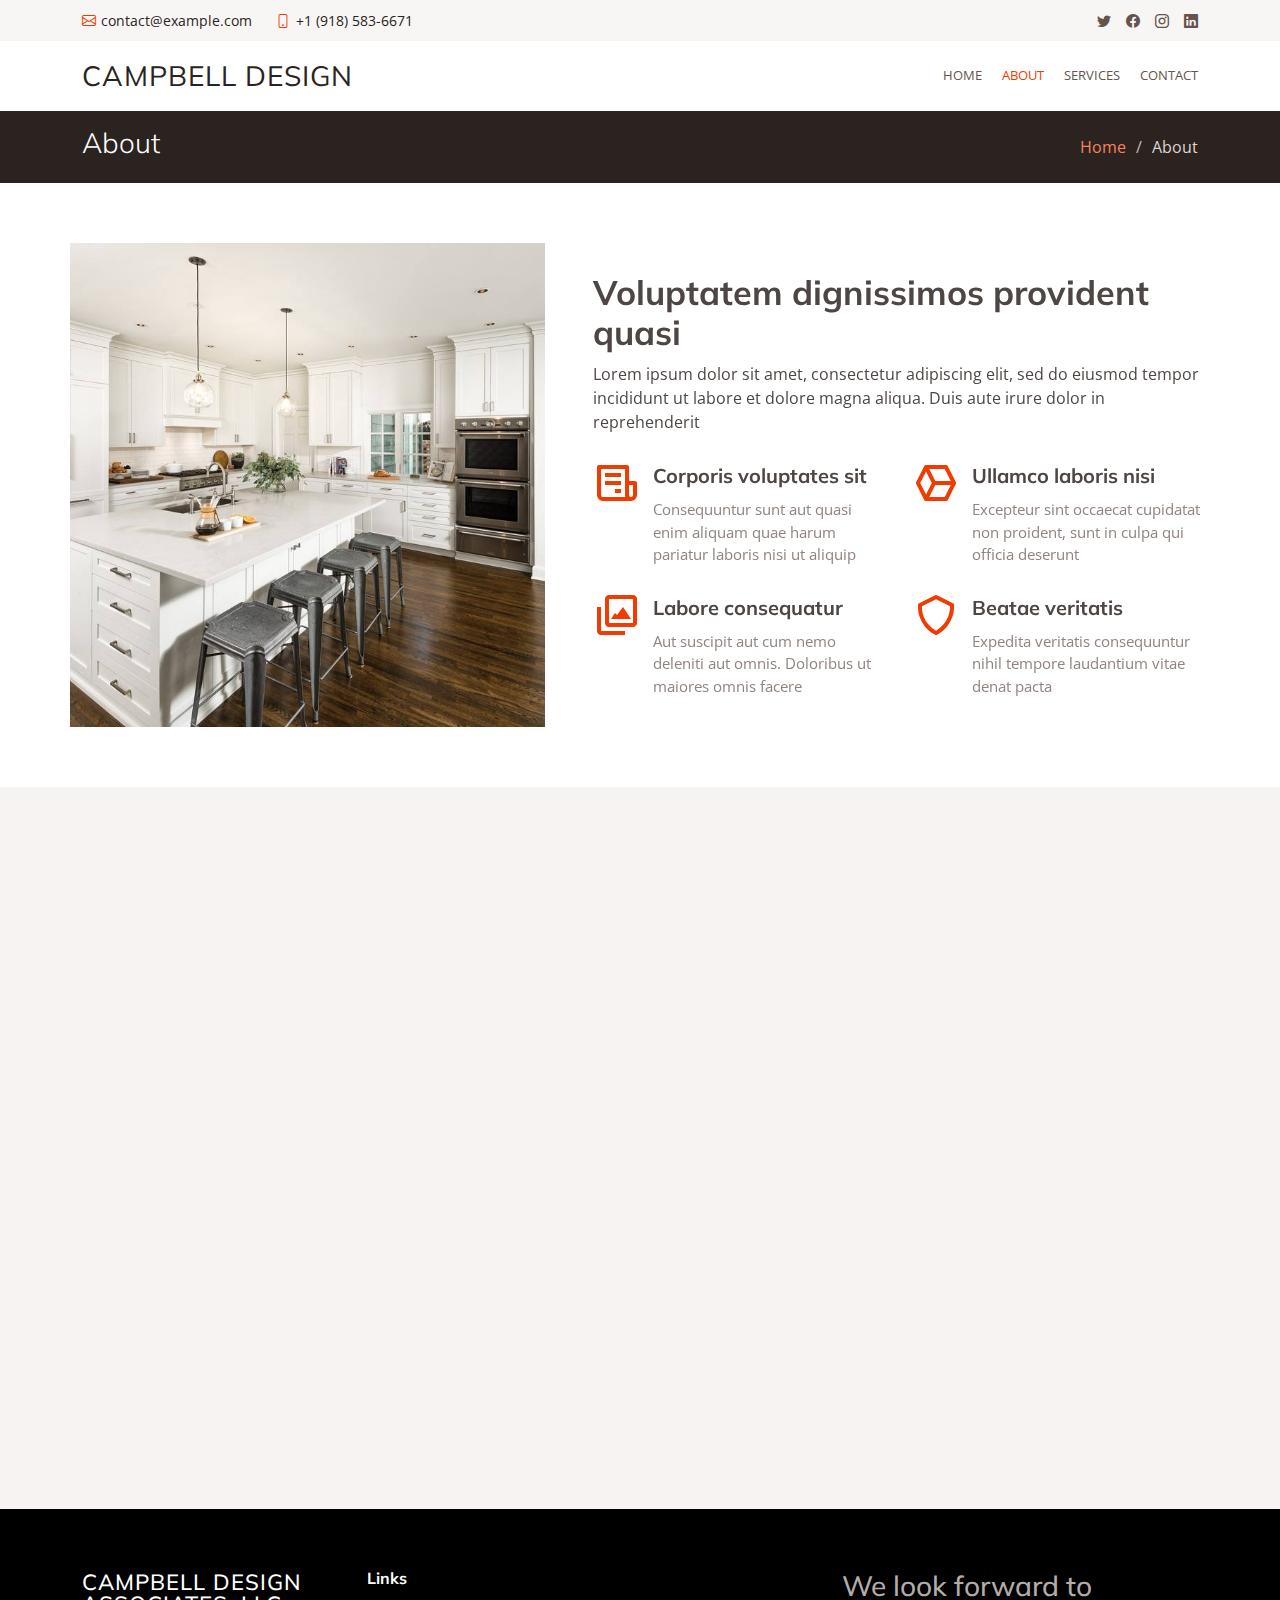
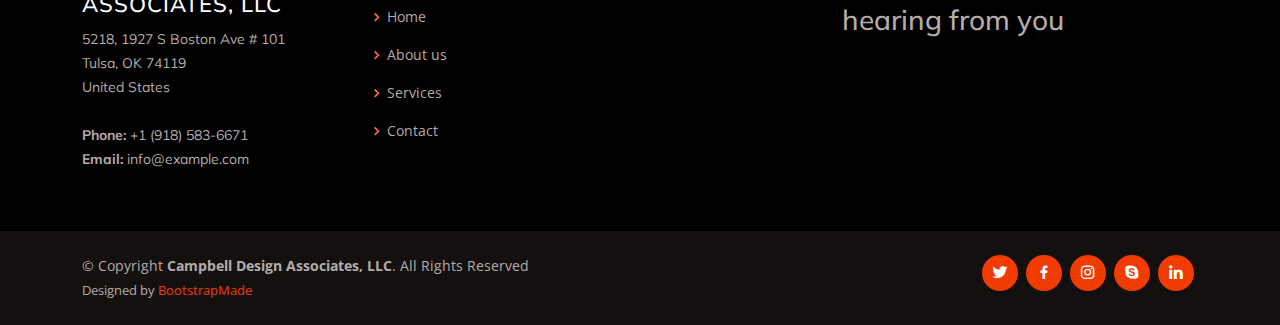
==== commit 6bfbfcab: "Update about.html" ====
--- a/about.html
+++ b/about.html
@@ -401,10 +401,10 @@
           <div class="col-lg-2 col-md-6 footer-links">
             <h4>Links</h4>
             <ul>
-              <li><i class="bx bx-chevron-right"></i> <a href="https://valerienierenberg.github.io/campbell_design/services.html">Services</a></li>
-              <!--<li><i class="bx bx-chevron-right"></i> <a href="https://valerienierenberg.github.io/campbell_design/portfolio.html">Portfolio</a></li>-->
               <li><i class="bx bx-chevron-right"></i> <a href="https://valerienierenberg.github.io/campbell_design/index.html#">Home</a></li>
               <li><i class="bx bx-chevron-right"></i> <a href="https://valerienierenberg.github.io/campbell_design/about.html">About us</a></li>
+              <li><i class="bx bx-chevron-right"></i> <a href="https://valerienierenberg.github.io/campbell_design/services.html">Services</a></li>
+              <li><i class="bx bx-chevron-right"></i> <a href="https://valerienierenberg.github.io/campbell_design/contact.html">Contact</a></li>
             </ul>
           </div>
           
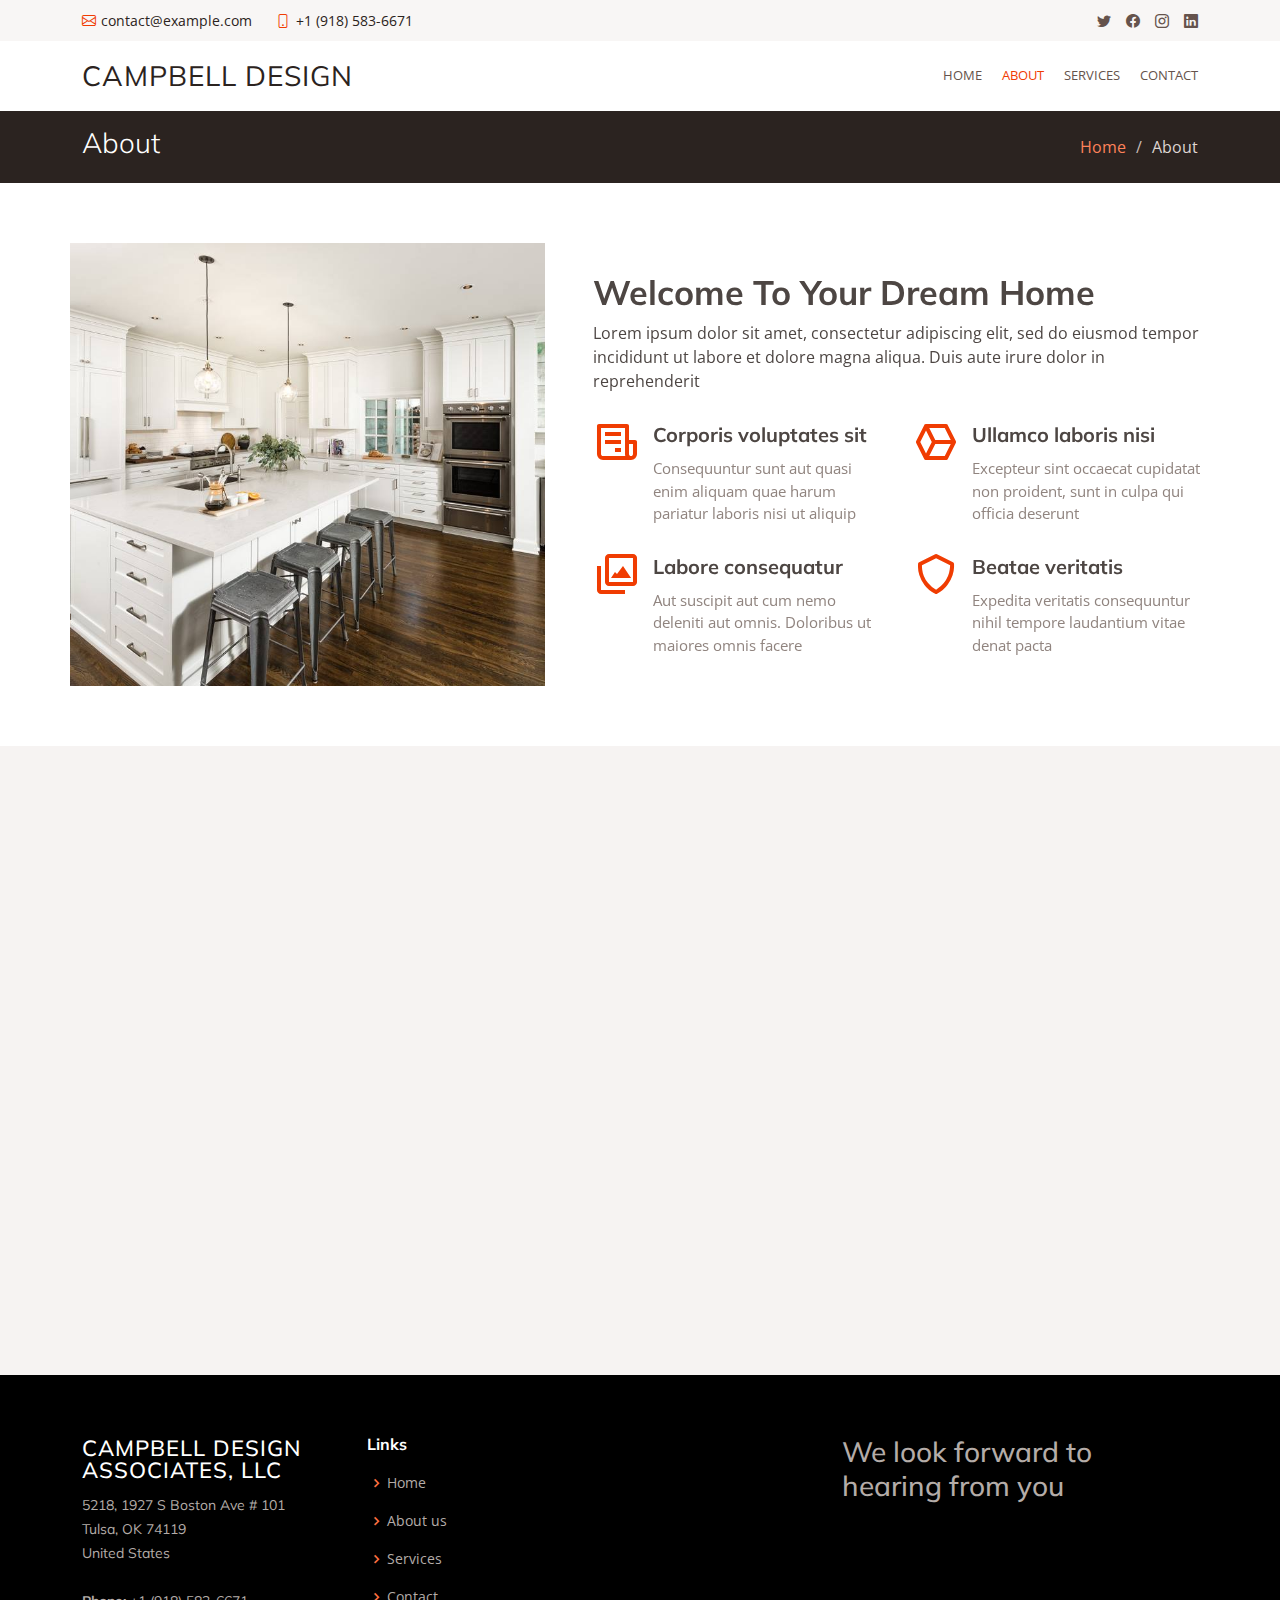
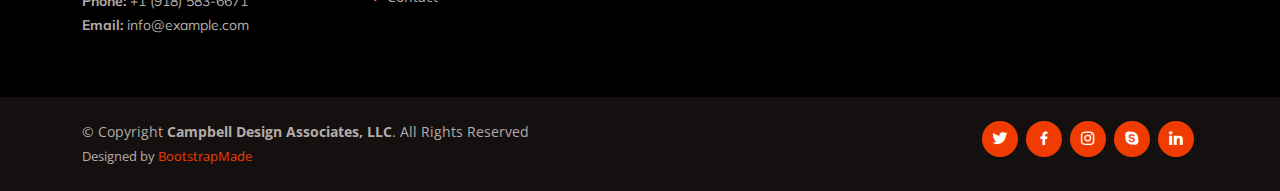
==== commit 51c08074: "Add updates" ====
--- a/about.html
+++ b/about.html
@@ -123,7 +123,7 @@
           <div class="image col-xl-5 d-flex align-items-stretch justify-content-center justify-content-lg-start" data-aos="fade-right"></div>
           <div class="col-xl-7 ps-0 ps-lg-5 pe-lg-1 d-flex align-items-stretch">
             <div class="content d-flex flex-column justify-content-center">
-              <h3 data-aos="fade-up">Voluptatem dignissimos provident quasi</h3>
+              <h3 data-aos="fade-up">Welcome To Your Dream Home</h3>
               <p data-aos="fade-up">
                 Lorem ipsum dolor sit amet, consectetur adipiscing elit, sed do eiusmod tempor incididunt ut labore et dolore magna aliqua. Duis aute irure dolor in reprehenderit
               </p>
@@ -162,7 +162,7 @@
 
         <div class="section-title" data-aos="fade-up">
           <h2>Our <strong>Team</strong></h2>
-          <p>Magnam dolores commodi suscipit. Necessitatibus eius consequatur ex aliquid fuga eum quidem. Sit sint consectetur velit. Quisquam quos quisquam cupiditate. Et nemo qui impedit suscipit alias ea. Quia fugiat sit in iste officiis commodi quidem hic quas.</p>
+          <p>Our team of seasoned professionals bring passion for quality, attention to every detail, and years of experience to each and every project. We aim to always go above and beyond to satisfy our clients.</p>
         </div>
 
         <div class="row">
@@ -170,7 +170,7 @@
           <div class="col-lg-3 col-md-6 d-flex align-items-stretch">
             <div class="member" data-aos="fade-up">
               <div class="member-img">
-                <img src="assets/img/team/carolyn.png" class="img-fluid" alt="">
+                <img src="assets/img/team/carolyn3.jpg" class="img-fluid" alt="">
                 <div class="social">
                   <a href=""><i class="bi bi-twitter"></i></a>
                   <a href=""><i class="bi bi-facebook"></i></a>
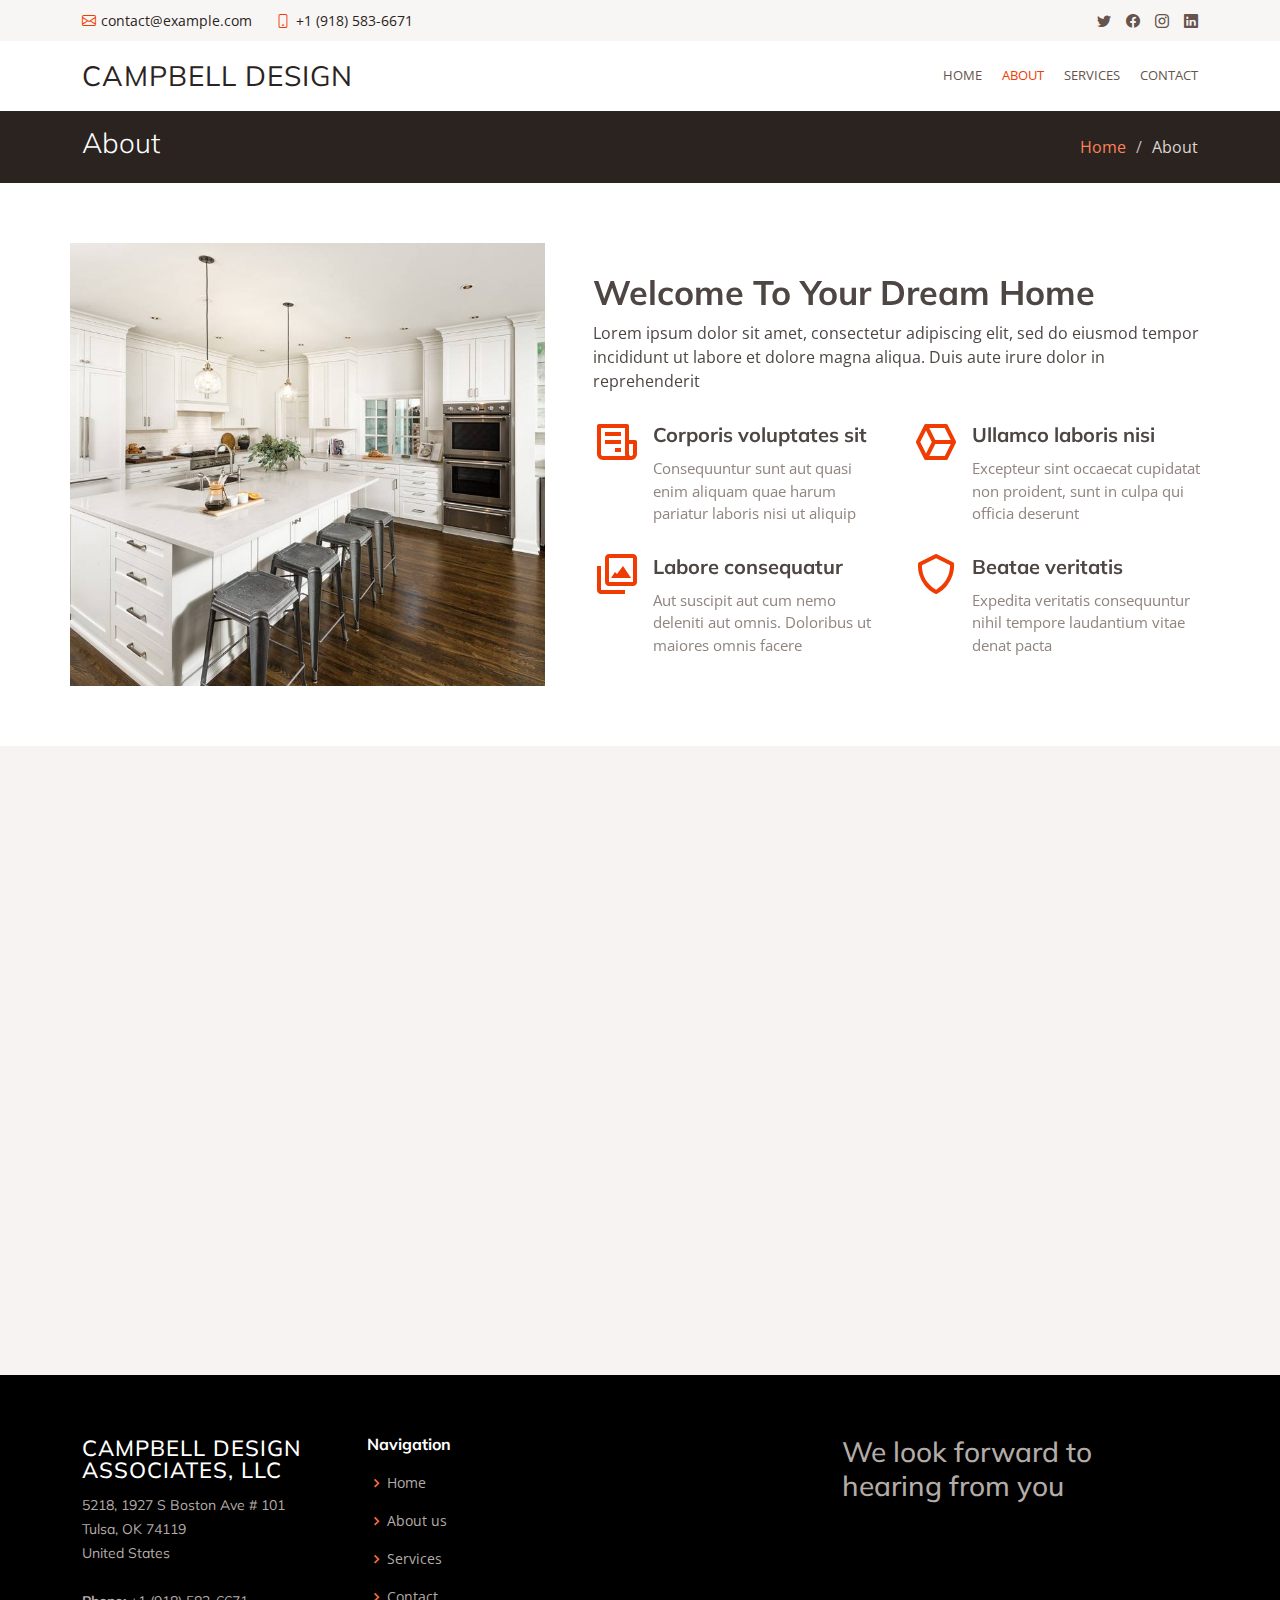
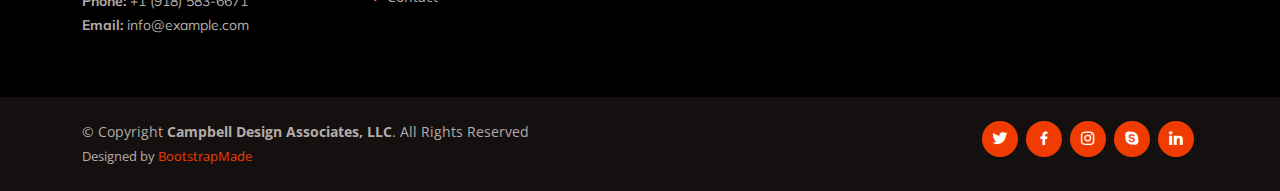
==== commit 07d104e9: "Change links to navigation in footer" ====
--- a/about.html
+++ b/about.html
@@ -399,7 +399,7 @@
           </div>
 
           <div class="col-lg-2 col-md-6 footer-links">
-            <h4>Links</h4>
+            <h4>Navigation</h4>
             <ul>
               <li><i class="bx bx-chevron-right"></i> <a href="https://valerienierenberg.github.io/campbell_design/index.html#">Home</a></li>
               <li><i class="bx bx-chevron-right"></i> <a href="https://valerienierenberg.github.io/campbell_design/about.html">About us</a></li>
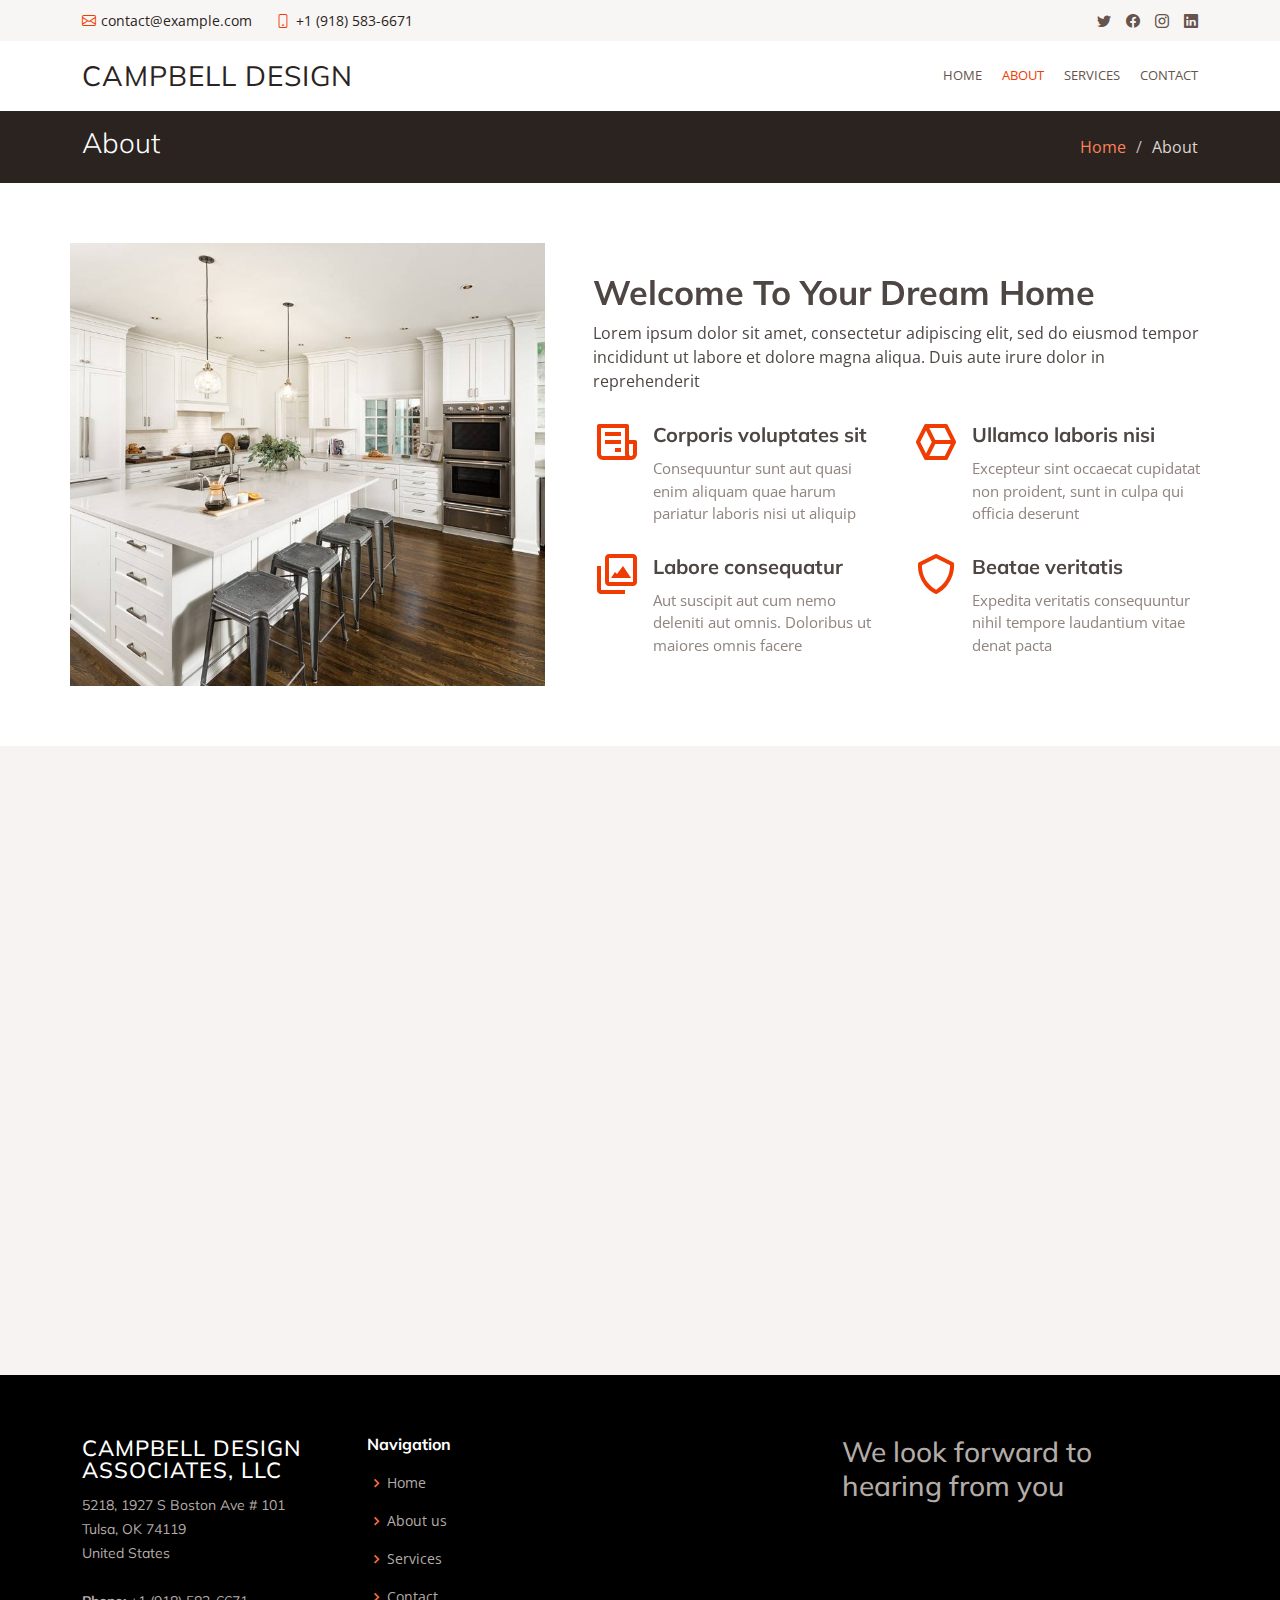
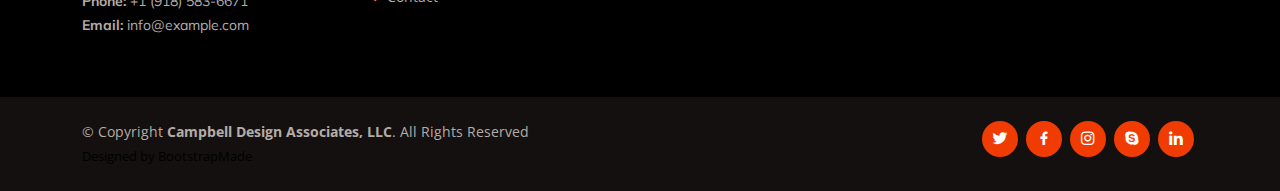
==== commit 54274fd2: "change font color in footer" ====
--- a/about.html
+++ b/about.html
@@ -433,12 +433,12 @@
         <div class="copyright">
           &copy; Copyright <strong><span>Campbell Design Associates, LLC</span></strong>. All Rights Reserved
         </div>
-        <div class="credits">
+        <div style="color: black" class="credits">
           <!-- All the links in the footer should remain intact. -->
           <!-- You can delete the links only if you purchased the pro version. -->
           <!-- Licensing information: https://bootstrapmade.com/license/ -->
           <!-- Purchase the pro version with working PHP/AJAX contact form: https://bootstrapmade.com/flattern-multipurpose-bootstrap-template/ -->
-          Designed by <a href="https://bootstrapmade.com/">BootstrapMade</a>
+          Designed by <a style="color: black" href="https://bootstrapmade.com/">BootstrapMade</a>
         </div>
       </div>
       <div class="social-links text-center text-md-right pt-3 pt-md-0">
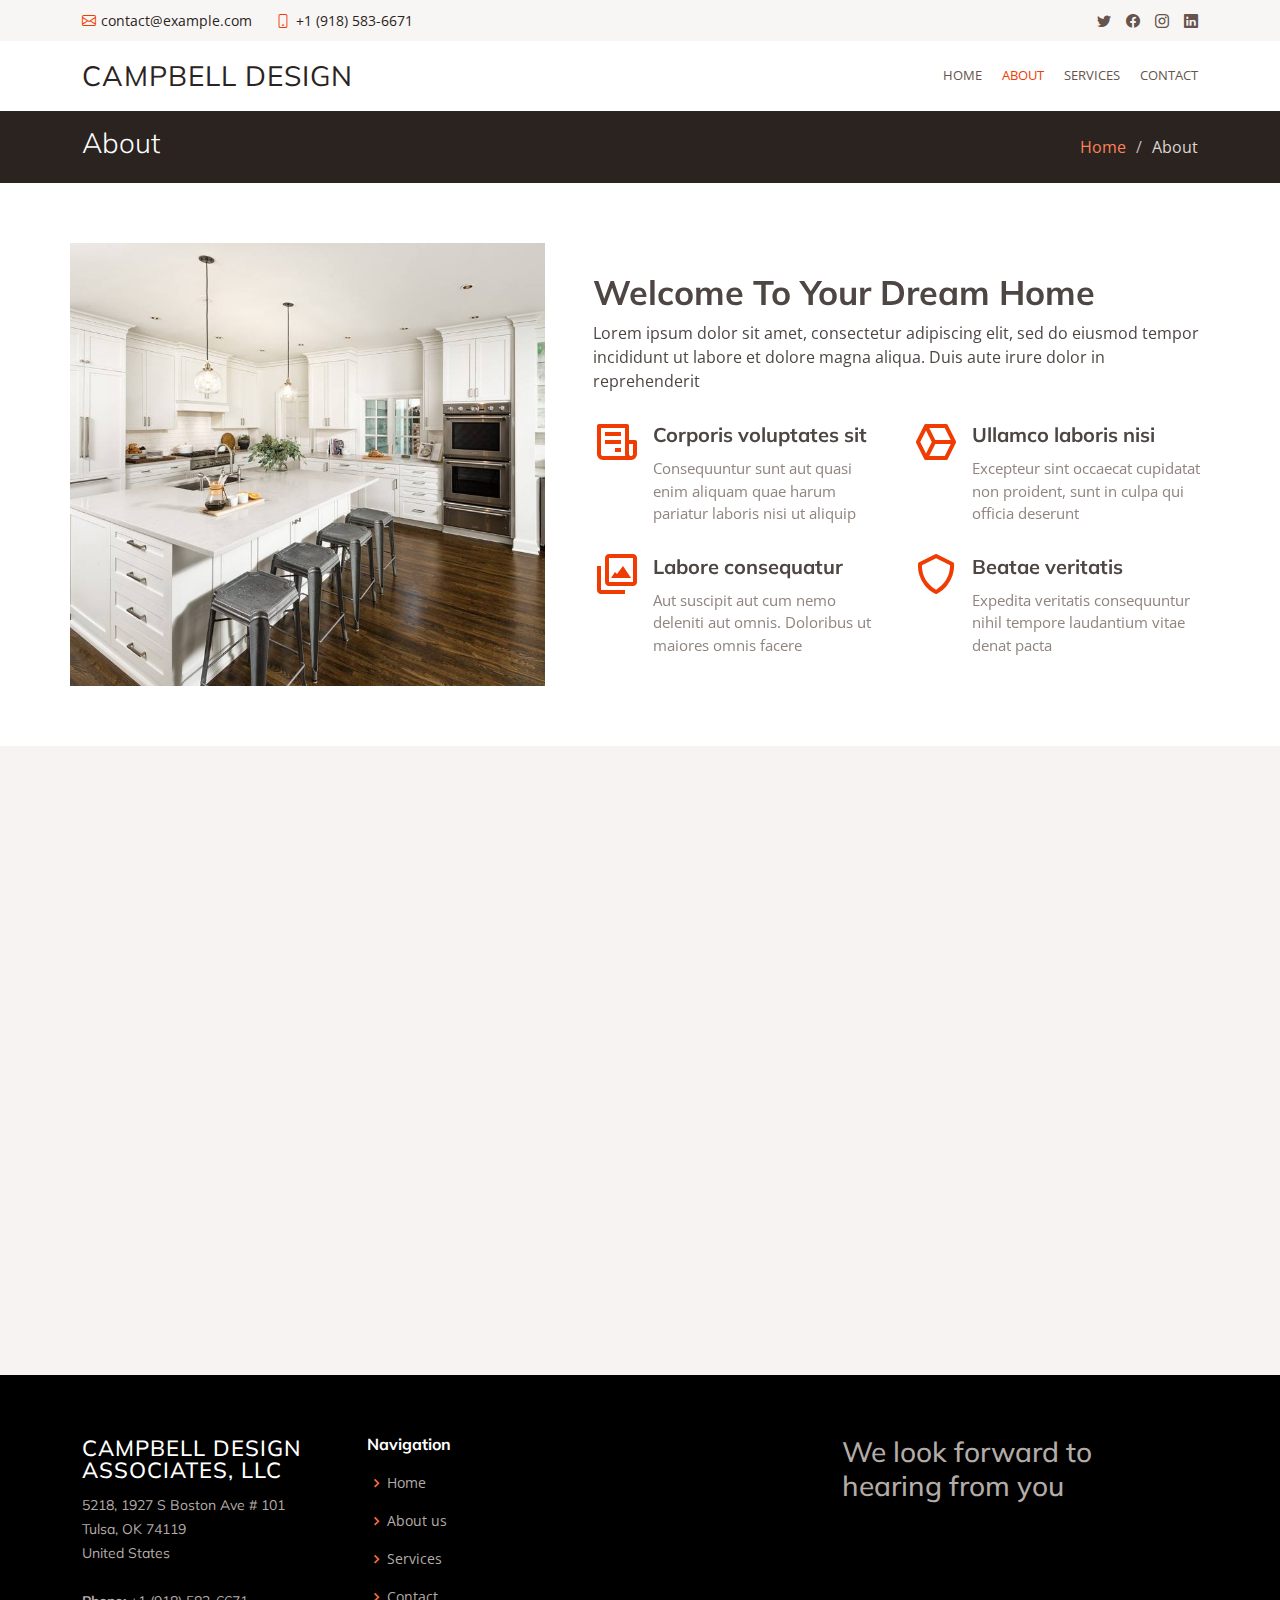
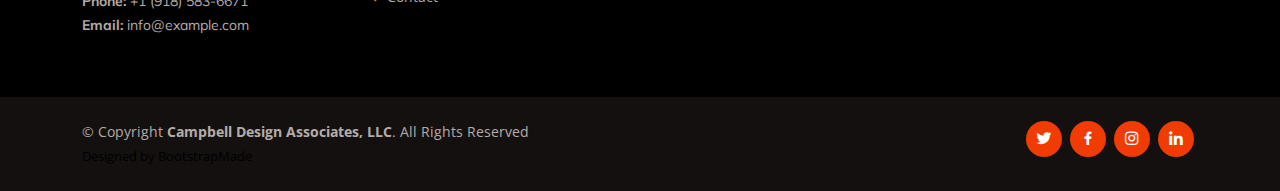
==== commit df49f465: "Remove skype logo" ====
--- a/about.html
+++ b/about.html
@@ -197,7 +197,7 @@
                 </div>
               </div>
               <div class="member-info">
-                <h4>Sarah Jhonson</h4>
+                <h4>Sarah Johnson</h4>
                 <span>Product Manager</span>
               </div>
             </div>
@@ -445,7 +445,7 @@
         <a href="#" class="twitter"><i class="bx bxl-twitter"></i></a>
         <a href="#" class="facebook"><i class="bx bxl-facebook"></i></a>
         <a href="#" class="instagram"><i class="bx bxl-instagram"></i></a>
-        <a href="#" class="google-plus"><i class="bx bxl-skype"></i></a>
+        <!--<a href="#" class="google-plus"><i class="bx bxl-skype"></i></a>-->
         <a href="#" class="linkedin"><i class="bx bxl-linkedin"></i></a>
       </div>
     </div>
